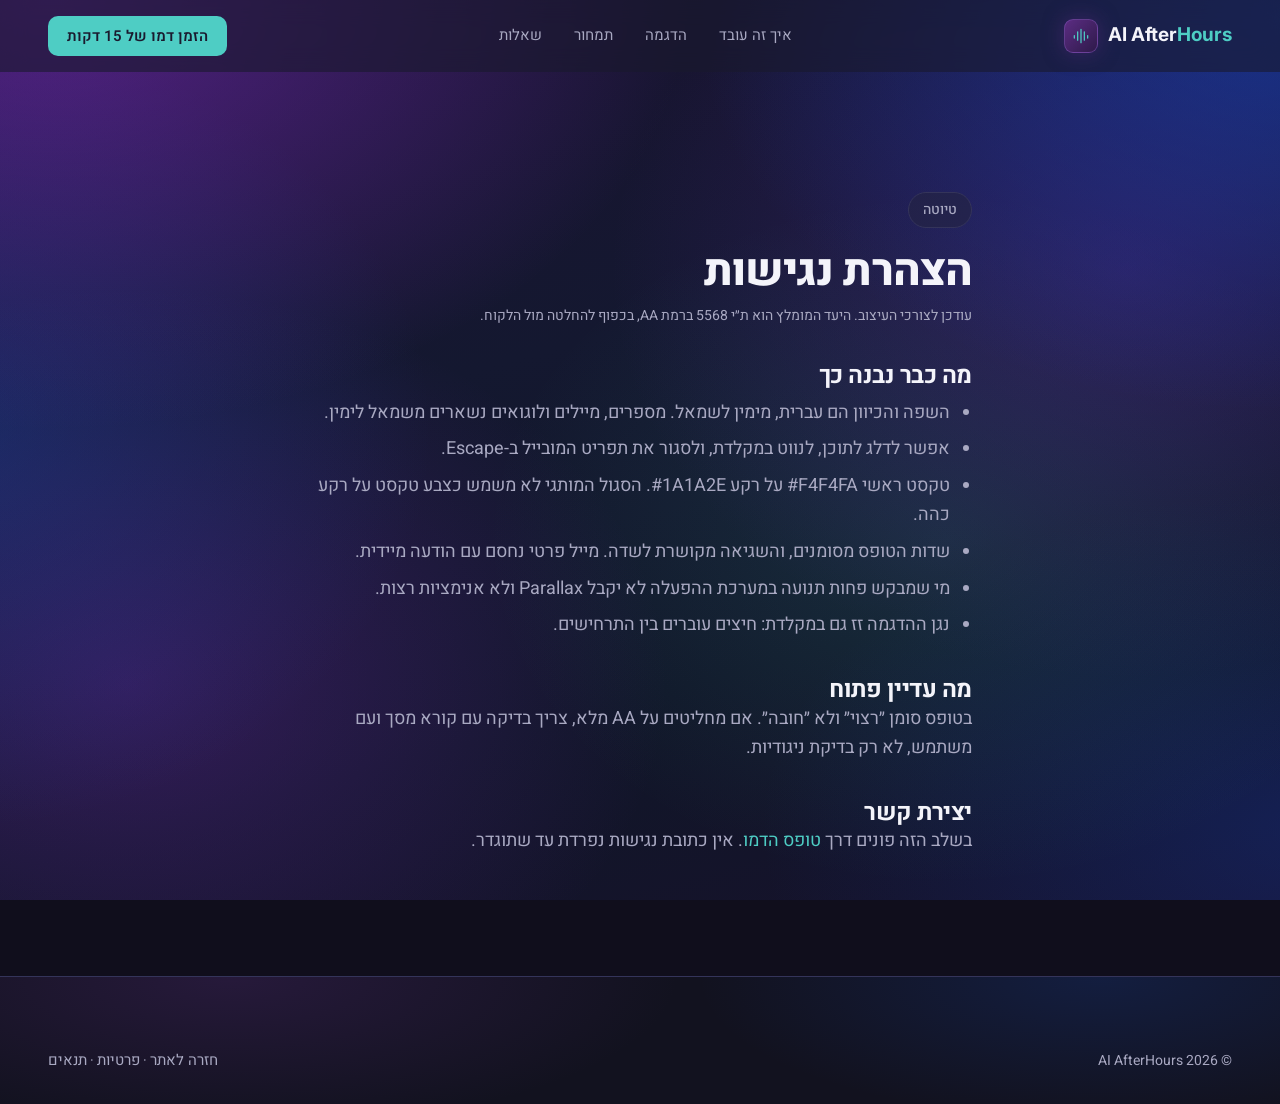
==== accessibility.html @ e7ff55a5 "Initial commit: AI AfterHours site Co-authored-by: Cursor <cursoragent@cursor.com>" ====
<!DOCTYPE html>
<html lang="he" dir="rtl">
<head>
  <meta charset="utf-8">
  <meta name="viewport" content="width=device-width, initial-scale=1">
  <meta name="theme-color" content="#1A1A2E">
  <meta name="robots" content="noindex">
  <title>הצהרת נגישות — AI AfterHours</title>
  <link rel="icon" href="favicon.svg" type="image/svg+xml">
  <link rel="preconnect" href="https://fonts.googleapis.com">
  <link rel="preconnect" href="https://fonts.gstatic.com" crossorigin>
  <link href="https://fonts.googleapis.com/css2?family=Heebo:wght@400;500;600;700;800&family=Inter:wght@600;700&display=swap" rel="stylesheet">
  <link rel="stylesheet" href="styles.css">
  <script>document.documentElement.classList.add("js");</script>
</head>
<body>
  <a class="skip-link" href="#main">דילוג לתוכן</a>
  <header class="nav">
    <div class="container">
      <a class="logo" href="index.html">
        <span class="logo-mark" aria-hidden="true"><svg viewBox="0 0 24 24"><path d="M4 14.5v-3M8 17V7M12 20V4M16 17V7M20 14.5v-3" stroke="#4ECDC4" stroke-width="1.5" stroke-linecap="round"/></svg></span>
        <span>AI After<b>Hours</b></span>
      </a>
      <nav aria-label="ראשי">
        <ul class="nav-links">
          <li><a href="index.html#how">איך זה עובד</a></li>
          <li><a href="index.html#hero">הדגמה</a></li>
          <li><a href="pricing.html">תמחור</a></li>
          <li><a href="index.html#faq">שאלות</a></li>
        </ul>
      </nav>
      <a class="btn btn-primary btn-sm nav-cta" href="index.html#demo">הזמן דמו של 15 דקות</a>
      <button type="button" class="nav-toggle" aria-expanded="false" aria-controls="site-menu" aria-label="תפריט">
        <svg class="icon-open" viewBox="0 0 24 24" aria-hidden="true"><path d="M4 7h16M4 12h16M4 17h16" stroke="currentColor" stroke-width="1.5" stroke-linecap="round"/></svg>
        <svg class="icon-close" viewBox="0 0 24 24" aria-hidden="true"><path d="M6 6l12 12M18 6 6 18" stroke="currentColor" stroke-width="1.5" stroke-linecap="round"/></svg>
      </button>
    </div>
  </header>
  <div class="mobile-menu" id="site-menu">
    <ul>
      <li><a href="index.html#how">איך זה עובד</a></li>
      <li><a href="index.html#hero">הדגמה</a></li>
      <li><a href="pricing.html">תמחור</a></li>
      <li><a href="index.html#faq">שאלות</a></li>
    </ul>
  </div>
  <main id="main">
    <section class="section">
      <div class="container prose">
        <p class="eyebrow">טיוטה</p>
        <h1>הצהרת נגישות</h1>
        <p class="caption">עודכן לצורכי העיצוב. היעד המומלץ הוא ת״י 5568 ברמת AA, בכפוף להחלטה מול הלקוח.</p>
        <h2>מה כבר נבנה כך</h2>
        <ul>
          <li>השפה והכיוון הם עברית, מימין לשמאל. מספרים, מיילים ולוגואים נשארים משמאל לימין.</li>
          <li>אפשר לדלג לתוכן, לנווט במקלדת, ולסגור את תפריט המובייל ב-Escape.</li>
          <li>טקסט ראשי <span class="ltr">#F4F4FA</span> על רקע <span class="ltr">#1A1A2E</span>. הסגול המותגי לא משמש כצבע טקסט על רקע כהה.</li>
          <li>שדות הטופס מסומנים, והשגיאה מקושרת לשדה. מייל פרטי נחסם עם הודעה מיידית.</li>
          <li>מי שמבקש פחות תנועה במערכת ההפעלה לא יקבל Parallax ולא אנימציות רצות.</li>
          <li>נגן ההדגמה זז גם במקלדת: חיצים עוברים בין התרחישים.</li>
        </ul>
        <h2>מה עדיין פתוח</h2>
        <p>בטופס סומן ״רצוי״ ולא ״חובה״. אם מחליטים על AA מלא, צריך בדיקה עם קורא מסך ועם משתמש, לא רק בדיקת ניגודיות.</p>
        <h2>יצירת קשר</h2>
        <p>בשלב הזה פונים דרך <a href="index.html#demo">טופס הדמו</a>. אין כתובת נגישות נפרדת עד שתוגדר.</p>
      </div>
    </section>
  </main>
  <footer class="footer">
    <div class="container">
      <div class="footer-bottom plain">
        <p class="caption">© <span data-year>2026</span> AI AfterHours</p>
        <p class="caption"><a href="index.html">חזרה לאתר</a> · <a href="privacy.html">פרטיות</a> · <a href="terms.html">תנאים</a></p>
      </div>
    </div>
  </footer>
  <script src="main.js"></script>
</body>
</html>
---- styles.css ----
/* ==========================================================================
   AI AfterHours — Design System
   ========================================================================== */

:root {
  /* Brand (to verify against brand book) */
  --primary: #5B2C82;
  --primary-soft: #8A5BC2;
  --bg: #1A1A2E;
  --bg-deep: #12121F;
  --accent: #4ECDC4;
  --surface: #232342;
  --border: #34345A;
  --text: #F4F4FA;
  --text-muted: #A9A9C2;
  --error: #FF6B6B;

  --grad-text: linear-gradient(135deg, #8A5BC2, #4ECDC4);
  --grad-border: linear-gradient(135deg, rgba(91, 44, 130, 0.9), rgba(78, 205, 196, 0.4));

  --font-he: "Heebo", "Arial Hebrew", Arial, system-ui, sans-serif;
  --font-num: "Inter", "Heebo", system-ui, sans-serif;

  --radius-card: 12px;
  --radius-ctrl: 10px;
  --radius-pill: 999px;

  --container: 1200px;
  --gutter-x: 48px;
  --section-y: 120px;
  --nav-h: 72px;

  --ease: cubic-bezier(0.22, 1, 0.36, 1);
}

@media (max-width: 767px) {
  :root {
    --gutter-x: 24px;
    --section-y: 72px;
  }
  body { background-attachment: scroll; }
}

/* ---------- Reset ---------- */
*, *::before, *::after { box-sizing: border-box; }
html { scroll-behavior: smooth; scroll-padding-top: calc(var(--nav-h) + 16px); color-scheme: dark; }
body {
  margin: 0;
  background-color: #100e1c;
  background-image:
    radial-gradient(1100px 740px at 4% 0%, rgba(138, 48, 214, 0.5), transparent 58%),
    radial-gradient(1040px 700px at 100% 2%, rgba(16, 72, 204, 0.5), transparent 56%),
    radial-gradient(860px 680px at 88% 30%, rgba(96, 42, 176, 0.34), transparent 60%),
    radial-gradient(780px 640px at -4% 48%, rgba(22, 84, 198, 0.3), transparent 62%),
    radial-gradient(720px 540px at 74% 60%, rgba(78, 205, 196, 0.13), transparent 64%),
    radial-gradient(900px 660px at 10% 76%, rgba(124, 40, 190, 0.32), transparent 60%),
    radial-gradient(940px 580px at 102% 92%, rgba(18, 62, 176, 0.3), transparent 58%),
    linear-gradient(165deg, #1b1232 0%, #141830 40%, #101628 70%, #17122c 100%);
  background-repeat: no-repeat;
  background-attachment: fixed;
  color: var(--text);
  font-family: var(--font-he);
  font-size: 1.125rem;
  line-height: 1.6;
  -webkit-font-smoothing: antialiased;
}
img, svg { display: block; max-width: 100%; }
a { color: inherit; text-decoration: none; }
button { font: inherit; color: inherit; cursor: pointer; }
:focus-visible { outline: 2px solid #FFFFFF; outline-offset: 2px; border-radius: 4px; }
::selection { background: rgba(78, 205, 196, 0.35); color: #fff; }
.sr-only {
  position: absolute; width: 1px; height: 1px; padding: 0; margin: -1px;
  overflow: hidden; clip: rect(0 0 0 0); white-space: nowrap; border: 0;
}
.skip-link {
  position: absolute; inset-inline-start: 16px; top: -60px; z-index: 200;
  background: var(--accent); color: var(--bg); padding: 10px 16px; border-radius: var(--radius-ctrl);
  font-weight: 600;
}
.skip-link:focus { top: 16px; }
.ltr { direction: ltr; unicode-bidi: isolate; display: inline-block; }

/* ---------- Typography ---------- */
h1, h2, h3 { margin: 0; color: var(--text); }
h1 { font-size: 4rem; font-weight: 800; line-height: 1.1; letter-spacing: -0.02em; }
h2 { font-size: 2.75rem; font-weight: 700; line-height: 1.2; letter-spacing: -0.02em; }
h3 { font-size: 1.5rem; font-weight: 600; line-height: 1.3; }
p { margin: 0; }
.caption { font-size: 0.875rem; line-height: 1.5; color: var(--text-muted); }
.muted { color: var(--text-muted); }
.text-grad {
  background: var(--grad-text);
  -webkit-background-clip: text; background-clip: text;
  color: transparent;
}
.big-num {
  font-family: var(--font-num); font-weight: 700; font-size: 56px; line-height: 1;
  font-variant-numeric: tabular-nums; direction: ltr; unicode-bidi: isolate;
}
.quote { font-weight: 500; font-size: 20px; max-width: 60ch; }

@media (max-width: 767px) {
  h1 { font-size: 2.5rem; }
  h2 { font-size: 1.875rem; }
  h3 { font-size: 1.25rem; }
  body { font-size: 1rem; }
  .caption { font-size: 0.8125rem; }
  .big-num { font-size: 44px; }
}

/* ---------- Layout ---------- */
.container { width: 100%; max-width: calc(var(--container) + var(--gutter-x) * 2); margin-inline: auto; padding-inline: var(--gutter-x); }
.section { padding-block: var(--section-y); position: relative; }
#how {
  padding-block-start: calc(var(--section-y) - 8px);
  background: transparent;
  border: 0;
  box-shadow: none;
}
.section-head { max-width: 720px; margin-block-end: 56px; }
.section-head.center { margin-inline: auto; text-align: center; }
.section-head p { margin-block-start: 16px; color: var(--text-muted); }
.eyebrow {
  display: inline-flex; align-items: center; gap: 8px;
  font-size: 0.875rem; font-weight: 500; color: var(--accent);
  padding: 6px 14px; border: 1px solid var(--border); border-radius: var(--radius-pill);
  background: rgba(35, 35, 66, 0.6); margin-block-end: 20px;
}
.live-dot { width: 8px; height: 8px; border-radius: 50%; background: var(--accent); box-shadow: 0 0 0 0 rgba(78,205,196,0.6); animation: pulse 2s infinite; }
@keyframes pulse {
  0% { box-shadow: 0 0 0 0 rgba(78,205,196,0.6); }
  70% { box-shadow: 0 0 0 8px rgba(78,205,196,0); }
  100% { box-shadow: 0 0 0 0 rgba(78,205,196,0); }
}

.grid { display: grid; grid-template-columns: repeat(12, 1fr); gap: 24px; }
.cols-3 { display: grid; grid-template-columns: repeat(3, 1fr); gap: 24px; }
.cols-2 { display: grid; grid-template-columns: repeat(2, 1fr); gap: 24px; }
@media (max-width: 1023px) {
  .grid { grid-template-columns: repeat(8, 1fr); }
  .cols-3 { grid-template-columns: 1fr; }
}
@media (max-width: 767px) {
  .grid { grid-template-columns: repeat(4, 1fr); gap: 16px; }
  .cols-2 { grid-template-columns: 1fr; gap: 16px; }
  .cols-3 { gap: 16px; }
}

/* Background dot grid */
.dot-grid {
  position: absolute; inset: 0; pointer-events: none; z-index: 0;
  background-image: radial-gradient(rgba(255,255,255,0.04) 1px, transparent 1px);
  background-size: 24px 24px;
  mask-image: radial-gradient(ellipse at center, #000 30%, transparent 75%);
  -webkit-mask-image: radial-gradient(ellipse at center, #000 30%, transparent 75%);
}
.section > .container { position: relative; z-index: 1; }

/* ---------- Buttons ---------- */
.btn {
  display: inline-flex; align-items: center; justify-content: center; gap: 10px;
  height: 52px; padding: 0 28px; border-radius: var(--radius-ctrl);
  font-family: var(--font-he); font-weight: 600; font-size: 16px; white-space: nowrap;
  border: 1px solid transparent;
  transition: box-shadow .25s var(--ease), transform .25s var(--ease), border-color .2s, color .2s, background-color .2s;
}
.btn-primary { background: var(--accent); color: var(--bg); }
.btn-primary:hover { box-shadow: 0 0 24px rgba(78, 205, 196, 0.5); transform: translateY(-1px); }
.btn-primary:active { transform: scale(0.98); }
.btn-secondary { background: transparent; border-color: var(--border); color: var(--text); }
.btn-secondary:hover { border-color: var(--accent); color: var(--accent); }
.btn-secondary:active { transform: scale(0.98); }
.btn-sm { height: 40px; padding: 0 18px; font-size: 15px; }
.btn-block { width: 100%; }
.btn svg { width: 18px; height: 18px; }

/* ---------- Cards ---------- */
.card {
  position: relative; background: var(--surface);
  border: 1px solid var(--border); border-radius: var(--radius-card); padding: 32px;
  transition: transform .35s var(--ease), border-color .35s;
}
.card::before {
  content: ""; position: absolute; inset: -1px; border-radius: inherit; padding: 1px;
  background: var(--grad-border);
  -webkit-mask: linear-gradient(#000 0 0) content-box, linear-gradient(#000 0 0);
  -webkit-mask-composite: xor; mask-composite: exclude;
  opacity: 0; transition: opacity .35s var(--ease); pointer-events: none;
}
.card.hoverable:hover { transform: translateY(-4px); border-color: transparent; }
.card.hoverable:hover::before { opacity: 1; }
.card.featured { border-color: transparent; box-shadow: 0 0 40px rgba(91, 44, 130, 0.35); }
.card.featured::before { opacity: 1; }
.card h3 { margin-block: 20px 10px; }
.card p { color: var(--text-muted); }
@media (max-width: 767px) { .card { padding: 24px; } }

/* Icons: Duotone + Line */
.icon { width: 24px; height: 24px; color: var(--accent); flex-shrink: 0; }
.icon .fill { fill: rgba(78, 205, 196, 0.2); stroke: none; }
.icon-lg { width: 40px; height: 40px; }
.icon-wrap {
  width: 64px; height: 64px; border-radius: var(--radius-card);
  display: grid; place-items: center;
  background: rgba(91, 44, 130, 0.25); border: 1px solid var(--border);
}

.tag {
  display: inline-flex; align-items: center; gap: 6px; height: 28px; padding: 0 12px;
  border-radius: var(--radius-pill); font-size: 13px; font-weight: 500;
  background: rgba(78, 205, 196, 0.1); color: var(--accent); border: 1px solid rgba(78, 205, 196, 0.25);
}
.tag.purple { background: rgba(91, 44, 130, 0.3); color: #C9A9F0; border-color: rgba(138, 91, 194, 0.4); }

/* ---------- Navigation ---------- */
.nav {
  position: sticky; top: 0; z-index: 100; height: var(--nav-h);
  background: rgba(26, 26, 46, 0.6);
  backdrop-filter: blur(12px); -webkit-backdrop-filter: blur(12px);
  border-block-end: 1px solid transparent; transition: border-color .3s, background-color .3s;
}
.nav.scrolled { border-color: var(--border); background: rgba(26, 26, 46, 0.8); }
.nav .container { height: 100%; display: flex; align-items: center; justify-content: space-between; gap: 24px; }
.logo { display: inline-flex; align-items: center; gap: 10px; font-family: var(--font-num); font-weight: 700; font-size: 19px; direction: ltr; }
.logo-mark {
  width: 34px; height: 34px; border-radius: 9px; display: grid; place-items: center;
  background: linear-gradient(135deg, var(--primary), #2E1A4A); border: 1px solid rgba(138, 91, 194, 0.5);
  box-shadow: 0 0 20px rgba(91, 44, 130, 0.5);
}
.logo-mark svg { width: 20px; height: 20px; }
.logo span b { color: var(--accent); font-weight: 700; }
.nav-links { display: flex; gap: 32px; list-style: none; margin: 0; padding: 0; }
.nav-links a { font-size: 15px; color: var(--text-muted); transition: color .2s; }
.nav-links a:hover, .nav-links a[aria-current="page"] { color: var(--text); }
.nav-toggle { display: none; background: none; border: 1px solid var(--border); border-radius: var(--radius-ctrl); width: 44px; height: 44px; place-items: center; }
.nav-toggle svg { width: 22px; height: 22px; }
.nav-toggle .icon-close { display: none; }
.nav-toggle[aria-expanded="true"] .icon-open { display: none; }
.nav-toggle[aria-expanded="true"] .icon-close { display: block; }

.mobile-menu {
  display: none; position: fixed; inset: var(--nav-h) 0 0 0; z-index: 99;
  background: rgba(18, 18, 31, 0.97); backdrop-filter: blur(12px);
  padding: 32px var(--gutter-x);
}
.mobile-menu.open { display: block; }
.mobile-menu ul { list-style: none; padding: 0; margin: 0; display: grid; gap: 4px; }
.mobile-menu a { display: block; padding: 16px 0; font-size: 22px; font-weight: 600; border-block-end: 1px solid var(--border); }

.mobile-cta {
  display: none; position: fixed; inset-inline: 0; bottom: 0; z-index: 90;
  padding: 12px var(--gutter-x) calc(12px + env(safe-area-inset-bottom));
  background: rgba(18, 18, 31, 0.9); backdrop-filter: blur(12px); border-block-start: 1px solid var(--border);
}

@media (max-width: 1023px) {
  .nav-links, .nav .nav-cta { display: none; }
  .nav-toggle { display: grid; }
  .mobile-cta { display: block; }
  body { padding-bottom: 76px; }
}

/* ---------- Hero ---------- */
.hero {
  padding-block: 72px 64px; position: relative; overflow: visible;
  --hero-fade: linear-gradient(to bottom, #000 0%, #000 55%, rgba(0,0,0,0.55) 78%, transparent 100%);
}
.hero-circuit {
  position: absolute; inset: 0 0 -18%; z-index: 0; pointer-events: none;
  background:
    radial-gradient(ellipse 42% 48% at 18% 32%, rgba(168, 80, 255, 0.28), transparent 62%),
    radial-gradient(ellipse 62% 70% at 78% 24%, rgba(18, 64, 180, 0.24), transparent 64%);
  -webkit-mask-image: var(--hero-fade);
  mask-image: var(--hero-fade);
}
.circuit-svg {
  position: absolute; inset: -18% -4% auto -8%; width: 112%; height: 118%; opacity: 0.55;
  -webkit-mask-image: linear-gradient(to bottom, #000 0%, #000 48%, transparent 88%);
  mask-image: linear-gradient(to bottom, #000 0%, #000 48%, transparent 88%);
}
.circuit-chip { opacity: 0.85; }
.hero-glow {
  position: absolute; z-index: 0; pointer-events: none;
  inset-inline-start: -10%; top: -30%; width: 900px; height: 900px;
  background:
    radial-gradient(circle at 50% 50%, rgba(91, 44, 130, 0.35), transparent 60%),
    radial-gradient(circle at 65% 40%, rgba(78, 205, 196, 0.12), transparent 50%);
  filter: blur(20px); will-change: transform;
}
.hero .hero-glow {
  inset-inline-start: 4%; top: 6%; width: 560px; height: 560px;
  background:
    radial-gradient(circle at 40% 42%, rgba(186, 90, 255, 0.55), transparent 58%),
    radial-gradient(circle at 72% 60%, rgba(78, 205, 196, 0.18), transparent 52%);
}
.hero .container { position: relative; z-index: 1; }
.hero-stack { display: flex; flex-direction: column; align-items: center; text-align: center; }
.hero-text { max-width: 820px; position: relative; }
.hero-text::before {
  content: ""; position: absolute; z-index: -1; pointer-events: none;
  inset: -28px -56px -24px; border-radius: 20px;
  background:
    radial-gradient(ellipse at 50% 42%, rgba(10, 8, 26, 0.72), rgba(10, 8, 26, 0.38) 55%, transparent 78%);
  box-shadow: inset 0 0 0 1px rgba(255, 255, 255, 0.04);
}
.hero-demo { width: 100%; max-width: 760px; margin-block-start: 56px; }
.hero h1 { margin-block-end: 24px; }
.hero h1 .word { display: inline-block; }
.hero-sub {
  font-size: 1.3125rem; font-weight: 500; line-height: 1.65;
  color: rgba(244, 244, 250, 0.96); max-width: 640px; margin: 0 auto 36px;
  text-shadow: 0 1px 2px rgba(6, 4, 18, 0.9), 0 8px 32px rgba(8, 6, 22, 0.75);
}
.hero-ctas { display: flex; gap: 12px; flex-wrap: wrap; justify-content: center; }

@media (max-width: 1023px) {
  .hero { padding-block-start: 48px; }
  .hero-demo { margin-block-start: 40px; }
  .circuit-chip { opacity: 0.35; }
}
@media (max-width: 767px) {
  .hero-sub { font-size: 1.125rem; line-height: 1.6; }
  .hero-ctas .btn { flex: 1 1 100%; }
  .circuit-svg { opacity: 0.45; }
}

/* ---------- Pillars (pinned scroll) ---------- */
.pillars-scroll {
  height: 400vh;
  background: transparent;
  position: relative;
  margin-block: -2px;
}
.pillars {
  position: sticky;
  top: 0;
  height: 100vh;
  height: 100dvh;
  color: var(--text);
  overflow: hidden;
  background: transparent;
  border: 0;
  box-shadow: none;
  outline: none;
}
.pillars-stage {
  position: relative;
  height: 100%;
  width: 100%;
}
.pillar {
  position: absolute;
  display: grid;
  place-items: center;
  width: 34%;
  pointer-events: none;
  --show: 0;
  --ox: 0px;
  --oy: 0px;
  --drift-x: 0px;
  --drift-y: 0px;
}
.pillar .pillar-num,
.pillar .pillar-label {
  opacity: var(--show);
  transform: translate3d(var(--ox), var(--oy), 0);
  will-change: transform, opacity;
}
.pillar .pillar-num {
  transform: translate3d(calc(var(--ox) + var(--drift-x)), calc(var(--oy) + var(--drift-y)), 0);
}
.pillar-01 { top: 4%; left: 50%; width: 42%; transform: translateX(-50%); }
.pillar-02 { top: 38%; left: 0; }
.pillar-03 { top: 38%; right: 0; left: auto; }
.pillar-04 { bottom: 8%; top: auto; left: 2%; }
.pillar-05 { bottom: 8%; top: auto; right: 2%; left: auto; }
.pillar-num {
  position: absolute;
  font-family: var(--font-num);
  font-weight: 800;
  font-size: clamp(160px, 18vw, 300px);
  line-height: 0.78;
  letter-spacing: -0.05em;
  color: rgba(255, 255, 255, 0.06);
  user-select: none;
  pointer-events: none;
}
.pillar-03 .pillar-num,
.pillar-05 .pillar-num { font-style: italic; }
.pillar-label {
  position: relative;
  z-index: 1;
  direction: rtl;
  text-align: center;
}
.pillar-eye {
  display: block;
  margin-bottom: 8px;
  font-size: 11px;
  font-weight: 500;
  letter-spacing: 0.18em;
  text-transform: uppercase;
  color: rgba(255, 255, 255, 0.4);
}
.pillar-word {
  display: block;
  font-weight: 800;
  line-height: 0.95;
  color: #fff;
  font-size: clamp(40px, 5vw, 80px);
}
.pillar-03 .pillar-word { font-style: italic; }
.pillar-note {
  display: block;
  margin-top: 10px;
  max-width: 16ch;
  margin-inline: auto;
  font-size: 13px;
  font-weight: 500;
  line-height: 1.45;
  color: var(--text-muted);
}
.pillars-center {
  position: absolute;
  inset: 34% 22% 30%;
  z-index: 2;
  direction: rtl;
  text-align: center;
  display: flex;
  flex-direction: column;
  align-items: center;
  justify-content: center;
  --scale: 1;
  transform: scale(var(--scale));
}
.pillars-center::before {
  content: "";
  position: absolute;
  inset: -48% -28%;
  z-index: -1;
  pointer-events: none;
  background: radial-gradient(circle, rgba(125, 211, 252, 0.2), rgba(91, 44, 130, 0.12) 42%, transparent 70%);
  filter: blur(28px);
}
.pillars-kicker {
  margin: 0 0 12px;
  color: #7dd3fc;
  letter-spacing: 0.24em;
  font-size: 12px;
  font-weight: 600;
}
.pillars-title {
  margin: 0;
  max-width: 14ch;
  font-size: clamp(28px, 3.5vw, 52px);
  font-weight: 800;
  line-height: 1.15;
  color: var(--text);
}
.pillars-grad {
  background: linear-gradient(100deg, #7dd3fc 0%, #c4b5fd 48%, #60a5fa 100%);
  -webkit-background-clip: text;
  background-clip: text;
  color: transparent;
}
.pillars-sub {
  margin: 14px 0 0;
  max-width: 36ch;
  font-size: 15px;
  line-height: 1.55;
  color: var(--text-muted);
}
.pillars-hint {
  position: absolute;
  left: 50%;
  bottom: 22px;
  transform: translateX(-50%);
  z-index: 3;
  direction: rtl;
  text-align: center;
  font-size: 13px;
  color: var(--text-muted);
  opacity: 1;
  transition: opacity .35s var(--ease);
}
.pillars-hint.is-gone { opacity: 0; }
.pillars-arrow {
  width: 40px;
  height: 40px;
  margin: 10px auto 0;
  border: 1px solid rgba(255, 255, 255, 0.28);
  border-radius: 50%;
  display: grid;
  place-items: center;
  color: #fff;
  animation: pillars-bounce 1.8s var(--ease) infinite;
}
@keyframes pillars-bounce {
  0%, 100% { transform: translateY(0); }
  50% { transform: translateY(6px); }
}

@media (max-width: 767px) {
  .pillars-scroll { height: auto; }
  .pillars { position: relative; height: auto; overflow: visible; }
  .pillars-stage {
    display: flex;
    flex-direction: column;
    height: auto;
    padding: 0 24px calc(24px + env(safe-area-inset-bottom));
  }
  .pillars-center,
  .pillar {
    position: relative;
    inset: auto;
    left: auto;
    right: auto;
    top: auto;
    bottom: auto;
    width: auto;
    transform: none;
  }
  .pillars-center { min-height: 78vh; padding: 72px 8px 32px; }
  .pillar { min-height: 100vh; min-height: 100dvh; width: 100%; }
  .pillar-num { font-size: clamp(140px, 48vw, 220px); }
  .pillars-hint { position: static; transform: none; padding: 8px 0 28px; }
}

/* ---------- Live Call Player ---------- */
.player {
  position: relative; background: linear-gradient(180deg, #25254A, var(--surface));
  border: 1px solid var(--border); border-radius: 16px; overflow: hidden;
  box-shadow: 0 0 60px rgba(91, 44, 130, 0.35), 0 30px 60px -20px rgba(0, 0, 0, 0.6);
}
.player-bar {
  display: flex; align-items: center; justify-content: space-between; gap: 12px;
  padding: 14px 20px; border-block-end: 1px solid var(--border); background: rgba(18, 18, 31, 0.4);
}
.player-dots { display: flex; gap: 6px; direction: ltr; }
.player-dots i { width: 10px; height: 10px; border-radius: 50%; background: var(--border); }
.player-dots i:nth-child(1) { background: #ff6b6b; }
.player-dots i:nth-child(2) { background: #e6c15a; }
.player-dots i:nth-child(3) { background: #4ecdc4; }
.player-status { display: flex; align-items: center; gap: 8px; font-size: 13px; color: var(--text-muted); }
.player-status .live-dot { animation-play-state: paused; background: var(--text-muted); }
.player.playing .player-status .live-dot { animation-play-state: running; background: var(--accent); }
.player-tabs { display: flex; gap: 6px; padding: 14px 20px 0; flex-wrap: wrap; }
.player-tab {
  height: 32px; padding: 0 14px; border-radius: var(--radius-pill); font-size: 13px;
  background: transparent; border: 1px solid var(--border); color: var(--text-muted); transition: all .2s;
}
.player-tab:hover { color: var(--text); }
.player-tab[aria-selected="true"] { background: rgba(78, 205, 196, 0.12); border-color: rgba(78, 205, 196, 0.4); color: var(--accent); }
.player-head { display: flex; align-items: center; gap: 14px; padding: 20px; }
.play-btn {
  width: 52px; height: 52px; border-radius: 50%; flex-shrink: 0; border: none;
  background: var(--accent); color: var(--bg); display: grid; place-items: center;
  transition: box-shadow .25s var(--ease), transform .2s var(--ease);
}
.play-btn:hover { box-shadow: 0 0 24px rgba(78, 205, 196, 0.5); }
.play-btn:active { transform: scale(0.95); }
.play-btn svg { width: 20px; height: 20px; }
.player-info { flex: 1; min-width: 0; }
.player-info strong { display: block; font-size: 15px; font-weight: 600; }
.player-info span { font-size: 13px; color: var(--text-muted); }
.player-time { font-family: var(--font-num); font-size: 13px; color: var(--text-muted); font-variant-numeric: tabular-nums; direction: ltr; }

.waveform { display: flex; align-items: center; gap: 3px; height: 56px; padding: 0 20px; direction: ltr; }
.waveform i {
  flex: 1; min-width: 2px; height: 20%; border-radius: 2px;
  background: var(--border); transition: height .15s ease, background-color .3s;
}
.waveform i.done { background: var(--accent); }
.waveform i.active { background: var(--primary-soft); }

.transcript {
  height: 280px; overflow-y: auto; padding: 20px; display: flex; flex-direction: column; gap: 12px;
  scroll-behavior: smooth; border-block-start: 1px solid var(--border); margin-block-start: 16px;
  mask-image: linear-gradient(to bottom, transparent 0, #000 24px);
  -webkit-mask-image: linear-gradient(to bottom, transparent 0, #000 24px);
}
.transcript::-webkit-scrollbar { width: 6px; }
.transcript::-webkit-scrollbar-thumb { background: var(--border); border-radius: 3px; }
.msg { display: flex; flex-direction: column; gap: 4px; max-width: 85%; animation: msgIn .45s var(--ease) both; }
.msg .who { font-size: 12px; color: var(--text-muted); }
.msg .bubble { font-size: 16px; font-weight: 500; line-height: 1.55; padding: 12px 16px; border-radius: 14px; }
.msg.bot { align-self: flex-start; }
.msg.bot .bubble { background: rgba(91, 44, 130, 0.35); border: 1px solid rgba(138, 91, 194, 0.35); border-start-start-radius: 4px; }
.msg.caller { align-self: flex-end; text-align: end; }
.msg.caller .bubble { background: rgba(255, 255, 255, 0.05); border: 1px solid var(--border); border-start-end-radius: 4px; }
.msg.event { align-self: center; max-width: 100%; }
.msg.event .bubble { font-size: 13px; padding: 6px 14px; border-radius: var(--radius-pill); color: var(--accent); background: rgba(78, 205, 196, 0.08); border: 1px dashed rgba(78, 205, 196, 0.35); font-weight: 500; }
.transcript-empty { margin: auto; text-align: center; color: var(--text-muted); font-size: 14px; }
@keyframes msgIn { from { opacity: 0; transform: translateY(8px); } to { opacity: 1; transform: none; } }
.player-foot { display: flex; justify-content: space-between; align-items: center; gap: 12px; padding: 14px 20px; border-block-start: 1px solid var(--border); font-size: 13px; color: var(--text-muted); flex-wrap: wrap; }
.player-foot .tags { display: flex; gap: 6px; flex-wrap: wrap; }

.player.compact .transcript { height: 220px; }
.player.large .transcript { height: 380px; }

/* ---------- Trust strip ---------- */
.trust { padding-block: 48px; border-block: 1px solid var(--border); background: rgba(18, 18, 31, 0.35); }
.trust p { text-align: center; margin-block-end: 28px; }
.logo-row { display: flex; justify-content: center; align-items: center; gap: 56px; flex-wrap: wrap; list-style: none; margin: 0; padding: 0; }
.logo-row li {
  font-family: var(--font-num); font-weight: 700; font-size: 20px; color: var(--text-muted);
  opacity: 0.55; filter: grayscale(1); transition: opacity .3s, filter .3s, color .3s; direction: ltr;
  display: flex; align-items: center; gap: 8px;
}
.logo-row li:hover { opacity: 1; filter: none; color: var(--text); }
@media (max-width: 767px) { .logo-row { gap: 28px; } .logo-row li { font-size: 16px; } }

/* ---------- Problem ---------- */
.problem-card .time { font-family: var(--font-num); font-variant-numeric: tabular-nums; direction: ltr; display: inline-block; font-size: 14px; color: var(--text-muted); }
.missed {
  display: flex; align-items: center; gap: 12px; margin-block-start: 24px; padding: 14px 16px;
  border-radius: var(--radius-ctrl); background: rgba(255, 107, 107, 0.06); border: 1px solid rgba(255, 107, 107, 0.25);
  font-size: 14px; color: #FFB3B3;
}
.missed svg { width: 20px; height: 20px; color: var(--error); flex-shrink: 0; }
.problem-stat { margin-block-start: 56px; margin-inline: auto; text-align: center; }
.problem-stat .big-num { margin-block-end: 12px; }

/* ---------- Steps ---------- */
.steps { counter-reset: step; }
.step { position: relative; }
.step-num {
  font-family: var(--font-num); font-weight: 700; font-size: 14px; color: var(--accent);
  width: 36px; height: 36px; border-radius: 50%; display: grid; place-items: center;
  border: 1px solid rgba(78, 205, 196, 0.4); background: rgba(78, 205, 196, 0.08); margin-block-end: 20px;
}
.step h3 { margin-block: 0 10px; }

/* ---------- Benefits ---------- */
.benefit .icon-wrap { margin-block-end: 4px; }
.benefit ul { list-style: none; padding: 0; margin: 20px 0 0; display: grid; gap: 10px; }
.benefit li { display: flex; gap: 10px; align-items: flex-start; font-size: 15px; color: var(--text-muted); }
.benefit li .icon { width: 18px; height: 18px; margin-block-start: 4px; }
.mid-cta { display: flex; justify-content: center; gap: 16px; align-items: center; margin-block-start: 56px; flex-wrap: wrap; }
.center-note { text-align: center; max-width: 640px; margin-inline: auto; margin-block-start: 40px; }

/* ---------- Demo section ---------- */
.demo-section { background: linear-gradient(180deg, transparent, rgba(91, 44, 130, 0.12) 50%, transparent); }
.demo-grid { align-items: center; }
.demo-text { grid-column: span 5; }
.demo-player { grid-column: 7 / span 6; }
.demo-points { list-style: none; padding: 0; margin: 32px 0 0; display: grid; gap: 20px; }
.demo-points li { display: flex; gap: 14px; }
.demo-points strong { display: block; font-weight: 600; margin-block-end: 2px; }
.demo-points span { color: var(--text-muted); font-size: 15px; }
@media (max-width: 1023px) {
  .demo-text, .demo-player { grid-column: 1 / -1; }
}

/* ---------- Results ---------- */
.stats { display: grid; grid-template-columns: repeat(3, 1fr); gap: 24px; }
.stat { text-align: center; }
.stat .big-num { margin-block-end: 10px; }
.stat .big-num .unit { font-size: 0.55em; color: var(--accent); margin-inline-start: 2px; }
.case { margin-block-start: 24px; display: grid; grid-template-columns: 1fr auto; gap: 32px; align-items: center; }
.case .who { display: flex; align-items: center; gap: 14px; margin-block-start: 24px; }
.avatar { width: 48px; height: 48px; border-radius: 50%; background: linear-gradient(135deg, var(--primary), var(--accent)); display: grid; place-items: center; font-weight: 700; color: var(--bg); }
.placeholder-note { display: inline-flex; margin-block-start: 16px; }
@media (max-width: 767px) {
  .stats { grid-template-columns: 1fr; }
  .case { grid-template-columns: 1fr; }
}

/* ---------- FAQ ---------- */
.faq { max-width: 820px; margin-inline: auto; display: grid; gap: 12px; }
.faq details {
  background: var(--surface); border: 1px solid var(--border); border-radius: var(--radius-card);
  transition: border-color .25s;
}
.faq details[open] { border-color: rgba(78, 205, 196, 0.35); }
.faq summary {
  list-style: none; cursor: pointer; padding: 22px 28px; font-weight: 600; font-size: 1.0625rem;
  display: flex; justify-content: space-between; align-items: center; gap: 16px;
}
.faq summary::-webkit-details-marker { display: none; }
.faq summary .chev { width: 20px; height: 20px; color: var(--text-muted); transition: transform .3s var(--ease); flex-shrink: 0; }
.faq details[open] summary .chev { transform: rotate(180deg); color: var(--accent); }
.faq .answer { padding: 0 28px 24px; color: var(--text-muted); max-width: 68ch; }

.section-faq { padding-block: 48px 56px; }
.section-head-compact { margin-block-end: 28px; }
.section-head-compact h2 { font-size: 1.625rem; }
.section-head-compact .eyebrow { margin-block-end: 10px; font-size: 0.8125rem; padding: 4px 12px; }
.faq-compact { max-width: 640px; gap: 8px; }
.faq-compact details { background: rgba(35, 35, 66, 0.55); }
.faq-compact summary { padding: 14px 18px; font-size: 0.9375rem; font-weight: 600; }
.faq-compact summary .chev { width: 16px; height: 16px; }
.faq-compact .answer { padding: 0 18px 14px; font-size: 0.9375rem; line-height: 1.55; }

/* ---------- Closing CTA / Form ---------- */
.closing { overflow: hidden; }
.closing-box {
  position: relative; border-radius: 20px; padding: 64px; overflow: hidden;
  background: radial-gradient(ellipse at top right, rgba(91, 44, 130, 0.55), transparent 60%), var(--surface);
  border: 1px solid var(--border);
  display: grid; grid-template-columns: 1fr 1fr; gap: 56px; align-items: center;
}
.closing-box::after {
  content: ""; position: absolute; inset-inline-end: -120px; bottom: -160px; width: 420px; height: 420px;
  background: radial-gradient(circle, rgba(78, 205, 196, 0.14), transparent 65%); pointer-events: none;
}
.closing-box > * { position: relative; z-index: 1; }
.closing-box h2 { margin-block-end: 16px; }
.closing-list { list-style: none; padding: 0; margin: 28px 0 0; display: grid; gap: 12px; }
.closing-list li { display: flex; gap: 10px; align-items: center; color: var(--text-muted); font-size: 16px; }
@media (max-width: 1023px) {
  .closing-box { grid-template-columns: 1fr; padding: 40px; gap: 40px; }
}
@media (max-width: 639px) { .closing-box { padding: 28px 20px; } }

.form-card { background: rgba(18, 18, 31, 0.6); border: 1px solid var(--border); border-radius: 16px; padding: 32px; backdrop-filter: blur(6px); }
.form-progress { display: flex; align-items: center; gap: 10px; margin-block-end: 24px; font-size: 13px; color: var(--text-muted); }
.form-progress .bar { flex: 1; height: 4px; border-radius: 2px; background: var(--border); overflow: hidden; }
.form-progress .bar i { display: block; height: 100%; width: 50%; background: var(--accent); border-radius: inherit; transition: width .5s var(--ease); }
.form-step { display: grid; gap: 18px; }
.form-step[hidden] { display: none; }
.field { display: grid; gap: 6px; }
.field label { font-size: 14px; font-weight: 500; }
.field input, .field select {
  height: 48px; width: 100%; padding: 0 16px; border-radius: var(--radius-ctrl);
  background: var(--surface); border: 1px solid var(--border); color: var(--text);
  font-family: var(--font-he); font-size: 16px;
  transition: border-color .2s, box-shadow .2s;
}
.field select { appearance: none; -webkit-appearance: none; background-image: url("data:image/svg+xml,%3Csvg xmlns='http://www.w3.org/2000/svg' width='16' height='16' fill='none' stroke='%23A9A9C2' stroke-width='1.5' viewBox='0 0 24 24'%3E%3Cpath d='m6 9 6 6 6-6'/%3E%3C/svg%3E"); background-repeat: no-repeat; background-position: left 16px center; padding-inline-end: 44px; }
.field input::placeholder { color: #6E6E8C; }
.field input[type="email"],
.field input[type="tel"] { direction: ltr; text-align: left; }
.field input:focus, .field select:focus { outline: none; border-color: var(--accent); box-shadow: 0 0 0 3px rgba(78, 205, 196, 0.2); }
.field.invalid input, .field.invalid select { border-color: var(--error); }
.field.invalid input:focus { box-shadow: 0 0 0 3px rgba(255, 107, 107, 0.2); }
.field .error { font-size: 13px; color: var(--error); min-height: 0; display: none; }
.field.invalid .error { display: block; }
.field-row { display: grid; grid-template-columns: 1fr 1fr; gap: 16px; }
@media (max-width: 639px) { .field-row { grid-template-columns: 1fr; } .form-card { padding: 24px 20px; } }
.form-actions { display: flex; gap: 12px; margin-block-start: 6px; }
.form-actions .btn-primary { flex: 1; }
.form-note { font-size: 13px; color: var(--text-muted); text-align: center; margin-block-start: 4px; }
.btn:disabled { cursor: not-allowed; }
.btn.loading { pointer-events: none; opacity: .85; }
.btn .spinner { width: 18px; height: 18px; border: 2px solid rgba(26,26,46,.3); border-top-color: var(--bg); border-radius: 50%; animation: spin .7s linear infinite; }
@keyframes spin { to { transform: rotate(360deg); } }

/* ---------- Footer ---------- */
.footer {
  background:
    radial-gradient(640px 220px at 18% 0%, rgba(91, 44, 130, 0.28), transparent 70%),
    radial-gradient(560px 200px at 86% 0%, rgba(24, 72, 180, 0.22), transparent 72%),
    var(--bg-deep);
  border-block-start: 1px solid var(--border); padding-block: 72px 32px;
}
.footer-grid { display: grid; grid-template-columns: 1.4fr 1fr 1fr 1fr; gap: 40px; }
.footer h4, .footer .foot-title { margin: 0 0 16px; font-size: 14px; font-weight: 600; color: var(--text); letter-spacing: 0; }
.benefit a { color: var(--accent); }
.benefit a:hover { text-decoration: underline; }
.demo-lead { margin-block-start: 16px; }
.footer ul { list-style: none; padding: 0; margin: 0; display: grid; gap: 10px; }
.footer a { font-size: 15px; color: var(--text-muted); transition: color .2s; }
.footer a:hover { color: var(--accent); }
.footer-about p { margin-block-start: 16px; font-size: 15px; color: var(--text-muted); max-width: 300px; }
.footer-bottom { margin-block-start: 56px; padding-block-start: 24px; border-block-start: 1px solid var(--border); display: flex; justify-content: space-between; gap: 16px; flex-wrap: wrap; align-items: center; }
.lang-switch { display: inline-flex; border: 1px solid var(--border); border-radius: var(--radius-pill); padding: 3px; }
.lang-switch button { height: 30px; padding: 0 14px; border-radius: var(--radius-pill); font-size: 13px; background: none; border: none; color: var(--text-muted); }
.lang-switch button[aria-pressed="true"] { background: var(--surface); color: var(--text); }
.lang-switch button:disabled { cursor: not-allowed; opacity: .5; }
@media (max-width: 1023px) { .footer-grid { grid-template-columns: 1fr 1fr; } }
@media (max-width: 639px) { .footer-grid { grid-template-columns: 1fr; } }

/* ---------- Pricing ---------- */
.page-hero { padding-block: 96px 56px; text-align: center; position: relative; overflow: hidden; }
.page-hero .hero-glow { inset-inline: 0; margin-inline: auto; top: -60%; }
.page-hero p { max-width: 620px; margin: 20px auto 0; color: var(--text-muted); font-size: 1.25rem; }
.page-hero .highlight-pill { font-size: 15px; color: var(--accent); margin: 28px auto 0; max-width: none; }
.page-hero .caption { display: block; text-align: center; margin-block-start: 16px; font-size: 0.875rem; color: var(--text-muted); max-width: 640px; }
.section.flush { padding-block-start: 24px; }
.lead { margin-block-start: 16px; }
.note-gap { margin-block-start: 20px; }
.highlight-pill { display: inline-flex; gap: 8px; align-items: center; margin-block-start: 28px; padding: 10px 18px; border-radius: var(--radius-pill); background: rgba(78, 205, 196, 0.1); border: 1px solid rgba(78, 205, 196, 0.3); color: var(--accent); font-weight: 500; font-size: 15px; }

.plans { align-items: stretch; }
.plan { display: flex; flex-direction: column; }
.plan .tag { align-self: flex-start; }
.plan h2, .plan h3 { font-size: 1.5rem; font-weight: 600; line-height: 1.3; letter-spacing: 0; margin-block: 16px 6px; }
.plan .price { display: flex; align-items: baseline; gap: 8px; margin-block: 24px 6px; }
.plan .price .big-num { font-size: 48px; }
.plan .price .per { color: var(--text-muted); font-size: 15px; }
.plan .base { font-size: 14px; color: var(--text-muted); }
.plan ul { list-style: none; padding: 0; margin: 28px 0 32px; display: grid; gap: 12px; flex: 1; }
.plan li { display: flex; gap: 10px; align-items: flex-start; font-size: 15px; color: var(--text); }
.plan li .icon { width: 18px; height: 18px; margin-block-start: 4px; }
.plan .badge-top { position: absolute; top: -13px; inset-inline-start: 32px; z-index: 1; }
.plan.featured { background: linear-gradient(180deg, rgba(91, 44, 130, 0.25), var(--surface) 50%); }

.calc { display: grid; grid-template-columns: 1.2fr 1fr; gap: 48px; align-items: center; }
.calc-head { display: flex; justify-content: space-between; align-items: baseline; margin-block: 28px 16px; gap: 12px; }
.calc-head label { font-weight: 600; }
.calc-head output { font-family: var(--font-num); font-weight: 700; font-size: 28px; font-variant-numeric: tabular-nums; color: var(--accent); direction: ltr; }
.range { -webkit-appearance: none; appearance: none; width: 100%; height: 6px; border-radius: 3px; background: var(--border); direction: ltr; outline: none; }
.range::-webkit-slider-runnable-track { height: 6px; background: transparent; border: none; }
.range::-moz-range-track { height: 6px; background: transparent; border: none; }
.range::-webkit-slider-thumb { -webkit-appearance: none; width: 24px; height: 24px; border-radius: 50%; background: var(--accent); border: 4px solid var(--bg); box-shadow: 0 0 0 1px var(--accent), 0 0 16px rgba(78, 205, 196, 0.5); cursor: grab; }
.range::-moz-range-thumb { width: 18px; height: 18px; border-radius: 50%; background: var(--accent); border: 4px solid var(--bg); box-shadow: 0 0 0 1px var(--accent); cursor: grab; }
.range:focus-visible { outline: 2px solid #fff; outline-offset: 6px; }
.range-scale { display: flex; justify-content: space-between; direction: ltr; font-size: 12px; color: var(--text-muted); margin-block-start: 10px; font-family: var(--font-num); }
.calc-result { background: rgba(18, 18, 31, 0.6); border: 1px solid var(--border); border-radius: var(--radius-card); padding: 28px; display: grid; gap: 20px; }
.calc-row { display: flex; justify-content: space-between; align-items: baseline; gap: 12px; }
.calc-row .val { font-family: var(--font-num); font-weight: 700; font-variant-numeric: tabular-nums; direction: ltr; font-size: 22px; }
.calc-row.total { padding-block-start: 20px; border-block-start: 1px solid var(--border); }
.calc-row.total .val { font-size: 40px; color: var(--accent); }
@media (max-width: 1023px) { .calc { grid-template-columns: 1fr; } }

.scroll-hint { display: none; }
.compare-wrap { overflow-x: auto; border: 1px solid var(--border); border-radius: var(--radius-card); background: var(--surface); }
@media (max-width: 767px) {
  .scroll-hint { display: block; margin-block-end: 12px; }
}
.compare { width: 100%; border-collapse: collapse; min-width: 680px; font-size: 15px; }
.compare th, .compare td { padding: 18px 24px; text-align: start; border-block-end: 1px solid var(--border); }
.compare thead th { font-weight: 600; background: rgba(18, 18, 31, 0.5); position: sticky; top: 0; }
.compare thead th.hl { color: var(--accent); }
.compare tbody th { font-weight: 400; color: var(--text-muted); }
.compare td { text-align: center; }
.compare thead th:not(:first-child) { text-align: center; }
.compare td.hl { background: rgba(91, 44, 130, 0.12); }
.compare tr:last-child th, .compare tr:last-child td { border-block-end: none; }
.compare .yes { color: var(--accent); display: inline-flex; }
.compare .no { color: #5A5A7A; }

/* ---------- Thank you ---------- */
.thanks-hero { padding-block: 88px 48px; text-align: center; position: relative; overflow: hidden; }
.thanks-hero .hero-glow { inset-inline: 0; margin-inline: auto; top: -50%; }
.check-anim { width: 96px; height: 96px; margin: 0 auto 32px; }
.check-anim circle { stroke: var(--accent); stroke-width: 2; fill: rgba(78, 205, 196, 0.08); stroke-dasharray: 290; stroke-dashoffset: 290; animation: draw .8s var(--ease) forwards; }
.check-anim path { stroke: var(--accent); stroke-width: 3; fill: none; stroke-linecap: round; stroke-linejoin: round; stroke-dasharray: 60; stroke-dashoffset: 60; animation: draw .5s .6s var(--ease) forwards; }
.check-anim { filter: drop-shadow(0 0 24px rgba(78, 205, 196, 0.45)); }
@keyframes draw { to { stroke-dashoffset: 0; } }
.thanks-hero p { max-width: 560px; margin: 16px auto 0; color: var(--text-muted); font-size: 1.25rem; }
.calendly-frame {
  min-height: 640px; border-radius: 16px; border: 1px solid var(--border); background: var(--surface);
  display: grid; grid-template-columns: 280px 1fr; overflow: hidden;
}
.cal-side { padding: 32px; border-inline-end: 1px solid var(--border); background: rgba(18, 18, 31, 0.4); }
.cal-side h2, .cal-side h3 { font-size: 20px; font-weight: 600; letter-spacing: 0; line-height: 1.3; margin-block: 16px 12px; }
.cal-side li { display: flex; gap: 10px; align-items: center; font-size: 15px; color: var(--text-muted); }
.cal-side ul { list-style: none; padding: 0; margin: 0; display: grid; gap: 12px; }
.cal-main { padding: 32px; }
.cal-main h4 { margin: 0 0 20px; font-size: 16px; font-weight: 600; }
.cal-days { display: grid; grid-template-columns: repeat(5, 1fr); gap: 10px; margin-block-end: 24px; }
.cal-day { padding: 12px 6px; border-radius: var(--radius-ctrl); border: 1px solid var(--border); background: transparent; text-align: center; transition: all .2s; }
.cal-day span { display: block; font-size: 12px; color: var(--text-muted); }
.cal-day b { font-family: var(--font-num); font-size: 20px; }
.cal-day:hover { border-color: var(--accent); }
.cal-day[aria-pressed="true"] { background: rgba(78, 205, 196, 0.12); border-color: var(--accent); }
.cal-day[aria-pressed="true"] span { color: var(--accent); }
.cal-slots { display: grid; grid-template-columns: repeat(auto-fill, minmax(110px, 1fr)); gap: 10px; }
.cal-slot { height: 48px; border-radius: var(--radius-ctrl); border: 1px solid var(--border); background: transparent; font-family: var(--font-num); font-weight: 600; font-variant-numeric: tabular-nums; transition: all .2s; }
.cal-slot:hover { border-color: var(--accent); color: var(--accent); }
.cal-slot[aria-pressed="true"] { background: var(--accent); color: var(--bg); border-color: var(--accent); }
.cal-confirm { margin-block-start: 28px; display: flex; gap: 16px; align-items: center; flex-wrap: wrap; }
.cal-note { font-size: 12px; color: var(--text-muted); margin-block-start: 16px; }
@media (max-width: 767px) {
  .calendly-frame { grid-template-columns: 1fr; }
  .cal-side { border-inline-end: none; border-block-end: 1px solid var(--border); }
  .cal-days { grid-template-columns: repeat(5, minmax(54px, 1fr)); overflow-x: auto; }
  .cal-main, .cal-side { padding: 24px 20px; }
}
.next-steps .step-num { margin-block-end: 16px; }

/* ---------- Motion ---------- */
.js .reveal { opacity: 0; transform: translateY(24px); transition: opacity .6s var(--ease), transform .6s var(--ease); }
.js .reveal.in { opacity: 1; transform: none; }
.prose { max-width: 760px; }
.prose h1 { font-size: 2.75rem; margin-block-end: 8px; }
.prose h2 { font-size: 1.5rem; margin-block-start: 36px; }
.prose p, .prose li { color: var(--text-muted); }
.prose ul { margin: 8px 0 0; padding-inline-start: 1.25em; display: grid; gap: 8px; }
.prose a { color: var(--accent); }
.prose a:hover { text-decoration: underline; }
.footer-bottom.plain { margin-block-start: 0; border: 0; padding-block-start: 0; }
.reveal-d1 { transition-delay: .08s; }
.reveal-d2 { transition-delay: .16s; }
.reveal-d3 { transition-delay: .24s; }

.js .hero h1 .word { opacity: 0; transform: translateY(16px); }
.hero h1.go .word { animation: wordIn .5s var(--ease) forwards; }
@keyframes wordIn { to { opacity: 1; transform: none; } }
.js .hero-fade { opacity: 0; }
.hero-fade.go { animation: fadeIn .5s var(--ease) forwards; }
@keyframes fadeIn { to { opacity: 1; } }

@media (prefers-reduced-motion: reduce) {
  *, *::before, *::after { animation-duration: 0.01ms !important; animation-iteration-count: 1 !important; transition-duration: 0.01ms !important; scroll-behavior: auto !important; }
  .reveal, .js .hero h1 .word, .js .hero-fade { opacity: 1 !important; transform: none !important; }
  .pillars-arrow { animation: none; }
  .hero-glow { transform: none !important; }
}
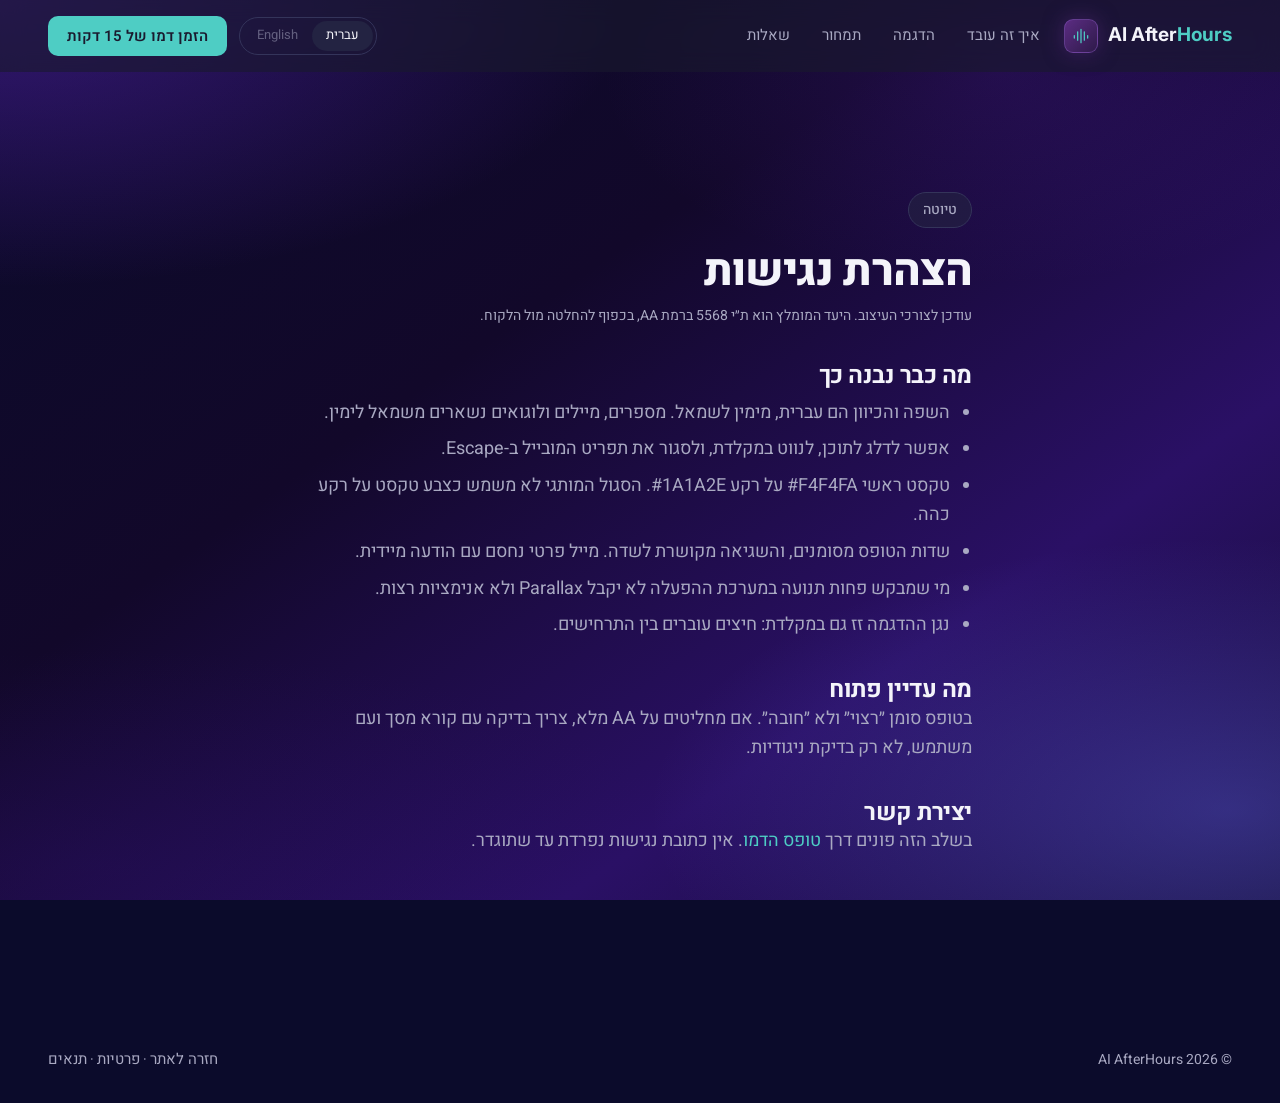
==== commit efef446d: "Polish marketing site UX for demo, pricing, and forms. Rebuild the live-call demo as a sequential tr" ====
--- a/accessibility.html
+++ b/accessibility.html
@@ -29,7 +29,13 @@
           <li><a href="index.html#faq">שאלות</a></li>
         </ul>
       </nav>
-      <a class="btn btn-primary btn-sm nav-cta" href="index.html#demo">הזמן דמו של 15 דקות</a>
+      <div class="nav-actions">
+        <div class="lang-switch" role="group" aria-label="בחירת שפה">
+          <button type="button" aria-pressed="true">עברית</button>
+          <button type="button" aria-pressed="false" disabled title="גרסת English בשלב 2">English</button>
+        </div>
+        <a class="btn btn-primary btn-sm nav-cta" href="index.html#demo">הזמן דמו של 15 דקות</a>
+      </div>
       <button type="button" class="nav-toggle" aria-expanded="false" aria-controls="site-menu" aria-label="תפריט">
         <svg class="icon-open" viewBox="0 0 24 24" aria-hidden="true"><path d="M4 7h16M4 12h16M4 17h16" stroke="currentColor" stroke-width="1.5" stroke-linecap="round"/></svg>
         <svg class="icon-close" viewBox="0 0 24 24" aria-hidden="true"><path d="M6 6l12 12M18 6 6 18" stroke="currentColor" stroke-width="1.5" stroke-linecap="round"/></svg>
--- a/styles.css
+++ b/styles.css
@@ -3,20 +3,55 @@
    ========================================================================== */
 
 :root {
+  /* Shared brand — taken from the rest of the site */
+  --brand-deep: #1A1A2E;
+  --brand-mid: #5B2C82;
+  --brand-bright: #8A5BC2;
+  --accent-cyan: #4ECDC4;
+  --mhero-navy: #0B0B2B;
+  --mhero-purple-deep: #2A1065;
+  --mhero-purple: #6D28D9;
+  --mhero-cyan: #4ECDC4;
+  --mhero-text: #F4F2FA;
+  --mhero-muted: #B8B4CC;
+  --mhero-floor: var(--hero-seam);
+  --mhero-bg-grad: linear-gradient(145deg, var(--mhero-navy) 0%, var(--mhero-purple-deep) 100%);
+  --mhero-glow-tl: radial-gradient(ellipse 85% 55% at 0% 0%, rgba(109, 40, 217, 0.42), transparent 58%);
+  --mhero-grad-title: linear-gradient(120deg, #A78BFA 0%, var(--mhero-cyan) 100%);
+  --mhero-grad-btn: linear-gradient(90deg, #5B21B6 0%, #6366F1 45%, var(--mhero-cyan) 100%);
+  --mhero-glass: rgba(255, 255, 255, 0.09);
+  --mhero-glass-border: rgba(255, 255, 255, 0.2);
+  --hero-seam: #141830;
+  --band-soft: #1b1232;
+  --brand-field:
+    radial-gradient(120% 90% at 8% 0%, var(--brand-bright) 0%, var(--brand-mid) 36%, transparent 62%),
+    radial-gradient(90% 80% at 100% 8%, #163a9e 0%, transparent 56%),
+    linear-gradient(180deg, #1b1232 0%, #151c34 58%, var(--hero-seam) 100%);
+
   /* Brand (to verify against brand book) */
-  --primary: #5B2C82;
-  --primary-soft: #8A5BC2;
-  --bg: #1A1A2E;
+  --primary: var(--brand-mid);
+  --primary-soft: var(--brand-bright);
+  --bg: var(--brand-deep);
   --bg-deep: #12121F;
-  --accent: #4ECDC4;
+  --accent: var(--accent-cyan);
   --surface: #232342;
   --border: #34345A;
   --text: #F4F4FA;
   --text-muted: #A9A9C2;
   --error: #FF6B6B;
 
-  --grad-text: linear-gradient(135deg, #8A5BC2, #4ECDC4);
+  --grad-text: linear-gradient(135deg, var(--brand-bright), var(--accent-cyan));
   --grad-border: linear-gradient(135deg, rgba(91, 44, 130, 0.9), rgba(78, 205, 196, 0.4));
+
+  --demo-bg-mid: var(--hero-seam);
+  --demo-bg-end: var(--band-soft);
+  --hero-wave-h: clamp(80px, 11vh, 128px);
+  --site-wash:
+    var(--mhero-glow-tl),
+    radial-gradient(ellipse 78% 52% at 96% 90%, rgba(99, 102, 241, 0.36), transparent 58%),
+    radial-gradient(ellipse 88% 44% at 8% 96%, rgba(42, 16, 101, 0.28), transparent 54%),
+    radial-gradient(ellipse 50% 38% at 78% 8%, rgba(109, 40, 217, 0.16), transparent 62%),
+    linear-gradient(145deg, var(--mhero-navy) 0%, #12082a 38%, var(--mhero-purple-deep) 72%, #160e38 100%);
 
   --font-he: "Heebo", "Arial Hebrew", Arial, system-ui, sans-serif;
   --font-num: "Inter", "Heebo", system-ui, sans-serif;
@@ -46,16 +81,8 @@
 html { scroll-behavior: smooth; scroll-padding-top: calc(var(--nav-h) + 16px); color-scheme: dark; }
 body {
   margin: 0;
-  background-color: #100e1c;
-  background-image:
-    radial-gradient(1100px 740px at 4% 0%, rgba(138, 48, 214, 0.5), transparent 58%),
-    radial-gradient(1040px 700px at 100% 2%, rgba(16, 72, 204, 0.5), transparent 56%),
-    radial-gradient(860px 680px at 88% 30%, rgba(96, 42, 176, 0.34), transparent 60%),
-    radial-gradient(780px 640px at -4% 48%, rgba(22, 84, 198, 0.3), transparent 62%),
-    radial-gradient(720px 540px at 74% 60%, rgba(78, 205, 196, 0.13), transparent 64%),
-    radial-gradient(900px 660px at 10% 76%, rgba(124, 40, 190, 0.32), transparent 60%),
-    radial-gradient(940px 580px at 102% 92%, rgba(18, 62, 176, 0.3), transparent 58%),
-    linear-gradient(165deg, #1b1232 0%, #141830 40%, #101628 70%, #17122c 100%);
+  background-color: var(--mhero-navy);
+  background-image: var(--site-wash);
   background-repeat: no-repeat;
   background-attachment: fixed;
   color: var(--text);
@@ -111,12 +138,358 @@
 
 /* ---------- Layout ---------- */
 .container { width: 100%; max-width: calc(var(--container) + var(--gutter-x) * 2); margin-inline: auto; padding-inline: var(--gutter-x); }
-.section { padding-block: var(--section-y); position: relative; }
-#how {
-  padding-block-start: calc(var(--section-y) - 8px);
+.section { padding-block: var(--section-y); position: relative; background: transparent; }
+main .pillars,
+main .closing,
+main .section-faq,
+main .section-pricing {
   background: transparent;
   border: 0;
   box-shadow: none;
+}
+#how {
+  margin-block-start: -1px;
+  padding-block-start: clamp(96px, 10vw, 120px);
+  background: transparent;
+  --how-teal: #4ECDC4;
+  --how-teal-soft: rgba(78, 205, 196, 0.12);
+  --how-teal-line: rgba(78, 205, 196, 0.28);
+  view-timeline-name: --how-scroll;
+  view-timeline-axis: block;
+}
+#how .section-head p,
+#how .how-cube p,
+#how .how-note,
+#how .how-transcript-line,
+#how .how-monday-label,
+#how .how-monday-pill,
+#how .how-flow-tag {
+  font-size: 16px;
+  line-height: 1.5;
+}
+#how .how-cube h3 { font-size: 1.25rem; margin-block: 16px 10px; }
+#how .card::before {
+  background: linear-gradient(135deg, rgba(78, 205, 196, 0.55), rgba(78, 205, 196, 0.12));
+}
+#how .mid-cta.how-cta {
+  justify-content: flex-start;
+  width: 100%;
+}
+#how .how-note {
+  text-align: start;
+  max-width: 720px;
+  margin-inline: 0;
+  margin-block-start: 40px;
+  color: rgba(244, 244, 250, 0.72);
+}
+
+#how .how-journey {
+  --how-step-gap: 24px;
+  display: flex;
+  flex-direction: column;
+  gap: 0;
+}
+
+/* Timeline — RTL: שיחה נכנסת (01) → תמלול (02) → Monday (03) */
+#how .how-timeline {
+  position: relative;
+  display: grid;
+  grid-template-columns: repeat(3, 1fr);
+  gap: var(--how-step-gap);
+  margin-block-end: 14px;
+  padding-block-end: 2px;
+}
+#how .how-timeline-step {
+  position: relative;
+  z-index: 1;
+  display: flex;
+  flex-direction: column;
+  align-items: center;
+  gap: 12px;
+  text-align: center;
+}
+#how .how-timeline-label,
+#how .how-flow-tag {
+  margin: 0;
+  font-weight: 600;
+  color: var(--how-teal);
+  white-space: nowrap;
+}
+#how .how-timeline-dot {
+  width: 14px;
+  height: 14px;
+  border-radius: 50%;
+  background: var(--surface);
+  border: 2px solid var(--how-teal);
+  box-shadow: 0 0 0 4px rgba(11, 11, 43, 0.92);
+}
+#how .how-timeline-rail {
+  position: absolute;
+  z-index: 0;
+  inset-inline: calc((100% - 2 * var(--how-step-gap)) / 6);
+  bottom: 6px;
+  height: 14px;
+  pointer-events: none;
+}
+#how .how-timeline-track,
+#how .how-timeline-fill {
+  position: absolute;
+  top: 50%;
+  inset-inline: 0;
+  height: 2px;
+  margin-top: -1px;
+  border-radius: 99px;
+}
+#how .how-timeline-track {
+  background: var(--how-teal-line);
+}
+#how .how-timeline-fill {
+  background: var(--how-teal);
+  box-shadow: 0 0 12px rgba(78, 205, 196, 0.35);
+  transform: scaleX(0);
+  transform-origin: 100% 50%;
+  animation: how-timeline-fill linear both;
+  animation-timeline: --how-scroll;
+  animation-range: entry 8% cover 52%;
+}
+@keyframes how-timeline-fill {
+  to { transform: scaleX(1); }
+}
+#how .how-timeline-arrow {
+  position: absolute;
+  top: 50%;
+  width: 0;
+  height: 0;
+  border-top: 5px solid transparent;
+  border-bottom: 5px solid transparent;
+  border-right: 8px solid var(--how-teal);
+  transform: translate(-50%, -50%);
+  filter: drop-shadow(0 0 6px rgba(78, 205, 196, 0.35));
+}
+#how .how-timeline-arrow--a { left: 33.333%; }
+#how .how-timeline-arrow--b { left: 66.666%; }
+
+#how .how-steps {
+  display: grid;
+  grid-template-columns: repeat(3, 1fr);
+  gap: var(--how-step-gap);
+  align-items: stretch;
+}
+#how .how-flow-join-v {
+  display: none;
+}
+#how .how-cube {
+  position: relative;
+  padding-block-start: 48px;
+}
+#how .how-cube .step-num {
+  position: absolute;
+  top: 0;
+  left: 50%;
+  right: auto;
+  inset-inline-start: auto;
+  margin: 0;
+  z-index: 2;
+  font-size: 16px;
+  width: 40px;
+  height: 40px;
+  border-color: rgba(78, 205, 196, 0.55);
+  background: var(--how-teal-soft);
+  color: var(--how-teal);
+  transform: translateX(-50%);
+}
+
+#how .how-viz {
+  margin-block-end: 4px;
+  min-height: 88px;
+  display: flex;
+  align-items: center;
+  padding: 14px 16px;
+  border-radius: var(--radius-ctrl);
+  background: rgba(78, 205, 196, 0.06);
+  border: 1px solid rgba(78, 205, 196, 0.22);
+}
+#how .how-viz-wave { min-height: 100px; }
+#how .how-wave {
+  display: flex;
+  align-items: center;
+  gap: 4px;
+  height: 72px;
+  width: 100%;
+  justify-content: center;
+  direction: ltr;
+}
+#how .how-wave i {
+  display: block;
+  width: 4px;
+  flex: 0 0 4px;
+  height: var(--h, 50%);
+  border-radius: 99px;
+  background: var(--how-teal);
+  transform-origin: center;
+  animation: bento-wave 1.15s ease-in-out infinite;
+  animation-delay: var(--d, 0s);
+}
+#how .how-transcript {
+  display: flex;
+  align-items: center;
+  gap: 12px;
+  width: 100%;
+  min-width: 0;
+}
+#how .how-transcript-tag {
+  flex-shrink: 0;
+  font-size: 16px;
+  font-weight: 700;
+  color: var(--how-teal);
+  padding: 4px 10px;
+  border-radius: var(--radius-pill);
+  border: 1px solid rgba(78, 205, 196, 0.45);
+  background: var(--how-teal-soft);
+}
+#how .how-transcript-line {
+  margin: 0;
+  font-weight: 600;
+  color: #fff;
+  min-width: 0;
+}
+#how .how-monday {
+  width: 100%;
+  border-radius: 10px;
+  overflow: hidden;
+  border: 1px solid rgba(78, 205, 196, 0.35);
+  background: rgba(8, 14, 22, 0.55);
+}
+#how .how-monday-bar { height: 6px; background: var(--how-teal); }
+#how .how-monday-body {
+  padding: 12px 14px 14px;
+  display: flex;
+  flex-direction: column;
+  gap: 10px;
+}
+#how .how-monday-row { display: flex; align-items: center; gap: 10px; }
+#how .how-monday-check {
+  flex-shrink: 0;
+  width: 18px;
+  height: 18px;
+  border-radius: 4px;
+  border: 2px solid rgba(78, 205, 196, 0.35);
+}
+#how .how-monday-check.is-on {
+  border-color: var(--how-teal);
+  background: var(--how-teal-soft);
+  position: relative;
+}
+#how .how-monday-check.is-on::after {
+  content: "";
+  position: absolute;
+  inset: 3px;
+  border-inline-end: 2px solid var(--how-teal);
+  border-block-end: 2px solid var(--how-teal);
+  transform: rotate(45deg) scale(0.85);
+}
+#how .how-monday-label { font-weight: 600; color: #fff; }
+#how .how-monday-pill {
+  align-self: flex-start;
+  padding: 5px 12px;
+  border-radius: var(--radius-pill);
+  font-weight: 700;
+  color: var(--how-teal);
+  background: var(--how-teal-soft);
+  border: 1px solid rgba(78, 205, 196, 0.4);
+}
+
+@media (max-width: 1023px) {
+  #how .how-timeline {
+    grid-template-columns: 1fr;
+    gap: 0;
+    margin-block-end: 20px;
+    padding-block: 0;
+    padding-inline: 0;
+    width: min(280px, 100%);
+    margin-inline: auto;
+  }
+  #how .how-timeline-rail {
+    inset-inline: auto;
+    left: 50%;
+    top: 12px;
+    bottom: 12px;
+    width: 14px;
+    height: auto;
+    transform: translateX(-50%);
+  }
+  #how .how-timeline-track,
+  #how .how-timeline-fill {
+    inset-inline: auto;
+    left: 50%;
+    top: 0;
+    bottom: 0;
+    width: 2px;
+    height: auto;
+    margin: 0;
+    margin-left: -1px;
+    transform-origin: 50% 0%;
+  }
+  #how .how-timeline-fill {
+    transform: scaleY(0);
+    animation-name: how-timeline-fill-v;
+    animation-range: entry 8% cover 58%;
+  }
+  @keyframes how-timeline-fill-v {
+    to { transform: scaleY(1); }
+  }
+  #how .how-timeline-arrow {
+    left: 50%;
+    border-right: none;
+    border-left: none;
+    border-inline: 6px solid transparent;
+    border-block-start: 8px solid var(--how-teal);
+    transform: translate(-50%, -50%);
+  }
+  #how .how-timeline-arrow--a { top: 33.333%; }
+  #how .how-timeline-arrow--b { top: 66.666%; }
+  #how .how-timeline-step {
+    flex-direction: row;
+    align-items: center;
+    justify-content: flex-end;
+    gap: 16px;
+    padding-block: 14px;
+    padding-inline-end: calc(50% + 22px);
+    text-align: end;
+  }
+  #how .how-timeline-dot {
+    position: absolute;
+    left: 50%;
+    transform: translateX(-50%);
+  }
+  #how .how-steps {
+    grid-template-columns: 1fr;
+    gap: 0;
+  }
+  #how .how-flow-join-v { display: none; }
+  #how .how-cube .step-num {
+    left: 50%;
+    inset-inline-start: auto;
+    transform: translateX(-50%);
+  }
+  #how .how-cube { padding-block-start: 40px; }
+}
+
+@supports not (animation-timeline: view()) {
+  #how .how-timeline-fill { transform: scaleX(1); }
+}
+@media (max-width: 1023px) {
+  @supports not (animation-timeline: view()) {
+    #how .how-timeline-fill { transform: scaleY(1); }
+  }
+}
+
+@media (prefers-reduced-motion: reduce) {
+  #how .how-timeline-fill { animation: none; transform: scaleX(1); }
+  #how .how-wave i { animation: none; transform: scaleY(0.55); }
+}
+@media (max-width: 1023px) and (prefers-reduced-motion: reduce) {
+  #how .how-timeline-fill { transform: scaleY(1); }
 }
 .section-head { max-width: 720px; margin-block-end: 56px; }
 .section-head.center { margin-inline: auto; text-align: center; }
@@ -233,6 +606,13 @@
 .nav-links { display: flex; gap: 32px; list-style: none; margin: 0; padding: 0; }
 .nav-links a { font-size: 15px; color: var(--text-muted); transition: color .2s; }
 .nav-links a:hover, .nav-links a[aria-current="page"] { color: var(--text); }
+.nav-actions {
+  display: flex;
+  align-items: center;
+  gap: 12px;
+  margin-inline-start: auto;
+  flex-shrink: 0;
+}
 .nav-toggle { display: none; background: none; border: 1px solid var(--border); border-radius: var(--radius-ctrl); width: 44px; height: 44px; place-items: center; }
 .nav-toggle svg { width: 22px; height: 22px; }
 .nav-toggle .icon-close { display: none; }
@@ -256,275 +636,974 @@
 
 @media (max-width: 1023px) {
   .nav-links, .nav .nav-cta { display: none; }
+  .nav-actions { gap: 8px; }
   .nav-toggle { display: grid; }
   .mobile-cta { display: block; }
   body { padding-bottom: 76px; }
 }
 
+/* ---------- Home frame ---------- */
+.home-frame {
+  --mx: 0;
+  --my: 0;
+  position: relative;
+  z-index: 2;
+  margin: 0;
+  min-height: 100svh;
+  display: flex;
+  flex-direction: column;
+  background: transparent;
+  color: var(--mhero-text);
+}
+.home-frame > .nav { position: relative; z-index: 100; }
+.home-frame > .hero { position: relative; z-index: 1; }
+.home-frame .nav {
+  background: transparent;
+  border-block-end-color: transparent;
+  backdrop-filter: none;
+  -webkit-backdrop-filter: none;
+  color: var(--mhero-text);
+}
+.home-frame .nav.scrolled {
+  background: rgba(11, 11, 43, 0.72);
+  border-color: rgba(255, 255, 255, 0.08);
+  box-shadow: 0 8px 24px rgba(0, 0, 0, 0.22);
+  backdrop-filter: blur(16px);
+  -webkit-backdrop-filter: blur(16px);
+}
+.home-frame .logo { color: #fff; }
+.home-frame .logo span b { color: #C4B5FD; }
+.home-frame .logo-mark svg path {
+  stroke: #A78BFA;
+  filter: drop-shadow(0 0 6px rgba(78, 205, 196, 0.45));
+}
+.home-frame .nav-links a { color: rgba(255, 255, 255, 0.84); font-weight: 600; }
+.home-frame .nav-links a:hover,
+.home-frame .nav-links a[aria-current="page"] { color: #fff; }
+.home-frame .nav-toggle {
+  color: #fff;
+  border: 1px solid var(--mhero-glass-border);
+  background: var(--mhero-glass);
+  backdrop-filter: blur(14px);
+  -webkit-backdrop-filter: blur(14px);
+}
+.home-frame .nav .lang-switch {
+  border: 1px solid var(--mhero-glass-border);
+  background: var(--mhero-glass);
+  backdrop-filter: blur(14px);
+  -webkit-backdrop-filter: blur(14px);
+}
+.home-frame .nav .lang-switch button { color: rgba(255, 255, 255, 0.78); }
+.home-frame .nav .lang-switch button[aria-pressed="true"] {
+  background: rgba(255, 255, 255, 0.16);
+  color: #fff;
+}
+.home-frame .nav-cta { font-size: 16px; }
+.home-frame .nav-cta,
+.home-frame .hero .btn-primary,
+body:has(.home-frame) .mobile-cta .btn-primary {
+  background: #4ECDC4;
+  color: #0B0B2B;
+  border-radius: 999px;
+  box-shadow: 0 12px 32px rgba(78, 205, 196, 0.35);
+}
+.home-frame .nav-cta:hover,
+.home-frame .hero .btn-primary:hover,
+body:has(.home-frame) .mobile-cta .btn-primary:hover {
+  filter: brightness(1.06);
+  box-shadow: 0 14px 36px rgba(78, 205, 196, 0.48);
+}
+.home-frame .nav-cta:focus-visible,
+.home-frame .hero .btn-primary:focus-visible,
+body:has(.home-frame) .mobile-cta .btn-primary:focus-visible {
+  outline: 3px solid #4ECDC4;
+  outline-offset: 3px;
+}
+.home-frame .hero .btn-arrow {
+  gap: 10px;
+}
+.home-frame .hero .btn-chev {
+  width: 18px;
+  height: 18px;
+  flex-shrink: 0;
+  transition: transform 0.25s var(--ease);
+}
+.home-frame .hero .btn-arrow:hover .btn-chev,
+.home-frame .hero .btn-arrow:focus-visible .btn-chev {
+  transform: translateX(-4px);
+}
+
 /* ---------- Hero ---------- */
 .hero {
-  padding-block: 72px 64px; position: relative; overflow: visible;
-  --hero-fade: linear-gradient(to bottom, #000 0%, #000 55%, rgba(0,0,0,0.55) 78%, transparent 100%);
-}
-.hero-circuit {
-  position: absolute; inset: 0 0 -18%; z-index: 0; pointer-events: none;
+  --hero-field-w: 50%;
+  position: relative;
+  flex: 1 1 auto;
+  display: flex;
+  flex-direction: column;
+  justify-content: center;
+  min-height: 100svh;
+  margin-block-start: calc(var(--nav-h) * -1);
+  padding-block: var(--nav-h) 120px;
+  overflow: hidden;
+  background: transparent;
+  color: var(--mhero-text);
+}
+.hero .hero-mesh {
+  display: block;
+  position: absolute;
+  z-index: 0;
+  left: 0;
+  right: 0;
+  bottom: 0;
+  width: 100%;
+  height: min(38%, 260px);
+  pointer-events: none;
+  opacity: 0.92;
+}
+.hero-field,
+.hero-wave { display: none; }
+.hero-field {
+  --hero-field-w: 45%;
+  position: absolute;
+  z-index: 0;
+  left: 0;
+  top: 0;
+  width: var(--hero-field-w);
+  height: 100%;
+  background: var(--brand-field);
+  border-radius: 0 50% 50% 0 / 0 100% 100% 0;
+}
+.hero-field::after {
+  content: "";
+  position: absolute;
+  inset-block: 8%;
+  inset-inline-end: -2px;
+  width: 72px;
+  pointer-events: none;
+  background: linear-gradient(90deg, transparent, color-mix(in srgb, var(--accent-cyan) 35%, var(--brand-bright) 65%));
+  filter: blur(22px);
+  opacity: 0.55;
+}
+.hero-wave {
+  position: absolute;
+  left: 0;
+  right: 0;
+  bottom: 0;
+  z-index: 3;
+  width: 100%;
+  height: var(--hero-wave-h);
+  pointer-events: none;
+  color: var(--hero-seam);
+}
+.hero-wave path { fill: currentColor; }
+.hero-scroll {
+  position: absolute;
+  left: 50%;
+  bottom: 28px;
+  z-index: 4;
+  transform: translateX(-50%);
+  width: 44px;
+  height: 44px;
+  display: grid;
+  place-items: center;
+  border-radius: 50%;
+  color: rgba(255, 255, 255, 0.88);
+  background: rgba(255, 255, 255, 0.08);
+  border: 1px solid rgba(255, 255, 255, 0.18);
+  backdrop-filter: blur(8px);
+  -webkit-backdrop-filter: blur(8px);
+  animation: hero-scroll-bob 2.4s ease-in-out infinite;
+}
+.hero-scroll svg { width: 20px; height: 20px; }
+.hero .container { position: static; z-index: 1; width: 100%; }
+.hero-layout {
+  display: grid;
+  grid-template-columns: minmax(0, 1fr);
+  align-items: center;
+  min-height: calc(100svh - var(--nav-h) - 120px);
+}
+.hero-text {
+  position: relative;
+  z-index: 2;
+  text-align: start;
+  width: min(580px, calc(100% - var(--hero-field-w) - 48px));
+  justify-self: start;
+  margin-inline-end: 48px;
+  padding-block: 32px 56px;
+}
+.hero-demo { width: 100%; max-width: 760px; margin-inline: auto; }
+.hero-fade {
+  display: flex;
+  flex-direction: column;
+  gap: 32px;
+}
+.hero h1 {
+  margin-block-end: 24px;
+  color: #fff;
+  font-weight: 900;
+  font-size: clamp(3rem, 6.6vw, 6.75rem);
+  line-height: 0.94;
+  letter-spacing: -0.035em;
+}
+.hero h1 .word { display: inline-block; }
+.hero h1 .text-grad {
+  display: block;
+  margin-block-start: 0.02em;
+  background: none;
+  color: #4ECDC4;
+  -webkit-text-fill-color: #4ECDC4;
+}
+.hero-sub {
+  font-size: 18px;
+  font-weight: 400;
+  line-height: 1.7;
+  color: var(--mhero-muted);
+  max-width: 36rem;
+  margin: 0;
+}
+.hero-ctas { display: flex; gap: 8px 16px; flex-wrap: wrap; justify-content: flex-start; align-items: center; }
+.hero-trust {
+  list-style: none;
+  margin: 0 0 48px;
+  padding: 0;
+  display: flex;
+  flex-wrap: nowrap;
+  align-items: center;
+  gap: 6px 12px;
+  font-size: 14px;
+  font-weight: 500;
+  color: rgba(255, 255, 255, 0.88);
+}
+.hero-trust li {
+  display: inline-flex;
+  align-items: center;
+  gap: 6px;
+  flex: 0 0 auto;
+  white-space: nowrap;
+}
+.hero-trust li span { white-space: nowrap; }
+.hero-trust svg {
+  width: 16px;
+  height: 16px;
+  flex-shrink: 0;
+  color: #4ECDC4;
+}
+@media (min-width: 769px) {
+  .hero-trust {
+    flex-wrap: nowrap;
+    gap: 6px 14px;
+    font-size: clamp(12px, 0.95vw, 14px);
+  }
+}
+.hero-trust svg * {
+  stroke: currentColor;
+}
+.hero .btn-secondary {
+  color: #fff;
+  border: 1px solid rgba(255, 255, 255, 0.28);
+  background: rgba(255, 255, 255, 0.08);
+  height: 52px;
+  padding: 0 28px;
+  border-radius: 999px;
+}
+.hero .btn-secondary:hover {
+  background: rgba(255, 255, 255, 0.14);
+  border-color: rgba(255, 255, 255, 0.38);
+  color: #fff;
+  transform: translateY(-1px);
+}
+.hero .btn-secondary:active { transform: scale(0.98); }
+
+.hero-visual {
+  position: absolute;
+  left: 0;
+  top: 0;
+  width: var(--hero-field-w, 50%);
+  height: 100%;
+  z-index: 1;
+  display: flex;
+  align-items: center;
+  justify-content: center;
+  overflow: visible;
+  pointer-events: none;
+  padding-block: 24px 80px;
+}
+.phone-scene {
+  display: flex;
+  flex-direction: column;
+  align-items: center;
+  gap: 14px;
+  width: min(336px, 92%);
+}
+.phone {
+  position: relative;
+  width: 100%;
+  height: min(648px, 72vh);
+  padding: 11px;
+  border-radius: 38px;
   background:
-    radial-gradient(ellipse 42% 48% at 18% 32%, rgba(168, 80, 255, 0.28), transparent 62%),
-    radial-gradient(ellipse 62% 70% at 78% 24%, rgba(18, 64, 180, 0.24), transparent 64%);
-  -webkit-mask-image: var(--hero-fade);
-  mask-image: var(--hero-fade);
-}
-.circuit-svg {
-  position: absolute; inset: -18% -4% auto -8%; width: 112%; height: 118%; opacity: 0.55;
-  -webkit-mask-image: linear-gradient(to bottom, #000 0%, #000 48%, transparent 88%);
-  mask-image: linear-gradient(to bottom, #000 0%, #000 48%, transparent 88%);
-}
-.circuit-chip { opacity: 0.85; }
-.hero-glow {
-  position: absolute; z-index: 0; pointer-events: none;
-  inset-inline-start: -10%; top: -30%; width: 900px; height: 900px;
+    linear-gradient(145deg, rgba(255, 255, 255, 0.14) 0%, transparent 42%),
+    linear-gradient(180deg, #3a3a52 0%, #1a1a28 38%, #0c0c14 100%);
+  border: 1px solid rgba(255, 255, 255, 0.14);
+  box-shadow:
+    0 28px 56px rgba(0, 0, 0, 0.48),
+    0 0 0 1px rgba(78, 205, 196, 0.22),
+    inset 0 1px 0 rgba(255, 255, 255, 0.12),
+    4px 0 28px rgba(78, 205, 196, 0.14);
+  animation: phone-float 7s ease-in-out infinite;
+}
+.phone::before {
+  content: "";
+  position: absolute;
+  z-index: 3;
+  top: 16px;
+  left: 50%;
+  width: 76px;
+  height: 9px;
+  border-radius: 99px;
+  background: #050508;
+  box-shadow: inset 0 1px 2px rgba(255, 255, 255, 0.06);
+  transform: translateX(-50%);
+}
+.phone::after {
+  content: "";
+  position: absolute;
+  z-index: 2;
+  top: 24%;
+  left: -3px;
+  width: 3px;
+  height: 36px;
+  border-radius: 2px;
+  background: linear-gradient(180deg, #6a6a7c, #323240);
+  box-shadow: 0 48px 0 0 #5a5a6c, 0 92px 0 0 #5a5a6c;
+}
+.phone-screen {
+  position: relative;
+  height: 100%;
+  border-radius: 28px;
+  overflow: hidden;
   background:
-    radial-gradient(circle at 50% 50%, rgba(91, 44, 130, 0.35), transparent 60%),
-    radial-gradient(circle at 65% 40%, rgba(78, 205, 196, 0.12), transparent 50%);
-  filter: blur(20px); will-change: transform;
-}
-.hero .hero-glow {
-  inset-inline-start: 4%; top: 6%; width: 560px; height: 560px;
-  background:
-    radial-gradient(circle at 40% 42%, rgba(186, 90, 255, 0.55), transparent 58%),
-    radial-gradient(circle at 72% 60%, rgba(78, 205, 196, 0.18), transparent 52%);
-}
-.hero .container { position: relative; z-index: 1; }
-.hero-stack { display: flex; flex-direction: column; align-items: center; text-align: center; }
-.hero-text { max-width: 820px; position: relative; }
-.hero-text::before {
-  content: ""; position: absolute; z-index: -1; pointer-events: none;
-  inset: -28px -56px -24px; border-radius: 20px;
-  background:
-    radial-gradient(ellipse at 50% 42%, rgba(10, 8, 26, 0.72), rgba(10, 8, 26, 0.38) 55%, transparent 78%);
-  box-shadow: inset 0 0 0 1px rgba(255, 255, 255, 0.04);
-}
-.hero-demo { width: 100%; max-width: 760px; margin-block-start: 56px; }
-.hero h1 { margin-block-end: 24px; }
-.hero h1 .word { display: inline-block; }
-.hero-sub {
-  font-size: 1.3125rem; font-weight: 500; line-height: 1.65;
-  color: rgba(244, 244, 250, 0.96); max-width: 640px; margin: 0 auto 36px;
-  text-shadow: 0 1px 2px rgba(6, 4, 18, 0.9), 0 8px 32px rgba(8, 6, 22, 0.75);
-}
-.hero-ctas { display: flex; gap: 12px; flex-wrap: wrap; justify-content: center; }
+    linear-gradient(125deg, rgba(255, 255, 255, 0.1) 0%, transparent 38%),
+    #070910;
+  box-shadow: inset 0 0 0 1px rgba(255, 255, 255, 0.06);
+}
+.phone-screen::after {
+  content: "";
+  position: absolute;
+  inset: 0;
+  pointer-events: none;
+  background: linear-gradient(118deg, rgba(255, 255, 255, 0.07) 0%, transparent 42%);
+  z-index: 2;
+}
+@keyframes phone-float {
+  0%, 100% { transform: translateY(0); }
+  50% { transform: translateY(-10px); }
+}
+.phone-incoming,
+.phone-live {
+  position: absolute;
+  inset: 22px 0 0;
+  display: flex;
+  flex-direction: column;
+  z-index: 1;
+}
+.phone-incoming {
+  align-items: center;
+  justify-content: center;
+  gap: 6px;
+  padding: 36px 16px 18px;
+  text-align: center;
+  opacity: 0;
+  visibility: hidden;
+  animation: phone-incoming 12s infinite both;
+}
+.phone-incoming::before {
+  content: "";
+  width: 64px;
+  height: 64px;
+  margin-bottom: 6px;
+  border-radius: 50%;
+  border: 2px solid #4ECDC4;
+  box-shadow: 0 0 0 8px rgba(78, 205, 196, 0.14);
+}
+.phone-kicker,
+.phone-closed,
+.phone-name,
+.phone-time,
+.phone-status { margin: 0; }
+.phone-kicker,
+.phone-status {
+  font-size: 13px;
+  font-weight: 600;
+  color: #4ECDC4;
+}
+.phone-name {
+  font-size: 22px;
+  font-weight: 800;
+  color: #fff;
+}
+.phone-time {
+  font-family: var(--font-num);
+  font-size: 32px;
+  font-weight: 700;
+  line-height: 1;
+  color: #fff;
+  font-variant-numeric: tabular-nums;
+}
+.phone-closed { font-size: 16px; color: var(--mhero-muted); }
+.phone-live {
+  gap: 12px;
+  padding: 36px 16px 18px;
+  height: calc(100% - 22px);
+  opacity: 1;
+  animation: phone-live 12s infinite both;
+}
+.phone-status { display: flex; align-items: center; gap: 6px; }
+.phone-status i {
+  width: 8px;
+  height: 8px;
+  border-radius: 50%;
+  background: #4ECDC4;
+  box-shadow: 0 0 0 4px rgba(78, 205, 196, 0.18);
+}
+.phone-wave {
+  display: flex;
+  align-items: center;
+  justify-content: space-between;
+  gap: 2px;
+  height: 44px;
+  flex: 0 0 auto;
+  opacity: 1;
+  animation: phone-wave-in 12s infinite both;
+}
+.phone-wave i {
+  flex: 0 0 3px;
+  width: 3px;
+  height: var(--h, 50%);
+  border-radius: 99px;
+  background: #4ECDC4;
+  transform: scaleY(0.18);
+  transform-origin: center;
+  animation: phone-bar-speak 12s ease-in-out infinite both;
+}
+.phone-wave i:nth-child(2n) { animation-delay: 0.08s; }
+.phone-wave i:nth-child(3n) { animation-delay: 0.16s; }
+.phone-wave i:nth-child(4n) { animation-delay: 0.24s; }
+.phone-wave i:nth-child(5n) { animation-delay: 0.32s; }
+.phone-wave i:nth-child(7n) { animation-delay: 0.4s; }
+.phone-lines {
+  display: flex;
+  flex-direction: column;
+  gap: 12px;
+  flex: 1 1 auto;
+  min-height: 0;
+  justify-content: space-between;
+  padding-block: 4px 10px;
+}
+.phone-line {
+  margin: 0;
+  font-size: 16px;
+  line-height: 1.35;
+  color: #F4F4FA;
+  opacity: 1;
+}
+.phone-line span {
+  display: block;
+  margin-bottom: 2px;
+  font-size: 13px;
+  font-weight: 600;
+  color: #4ECDC4;
+}
+.phone-line.is-caller { text-align: end; }
+.phone-line.is-caller span { color: #F4F4FA; }
+.phone-line:nth-child(1) { animation: phone-line-1 12s infinite both; }
+.phone-line:nth-child(2) { animation: phone-line-2 12s infinite both; }
+.phone-line:nth-child(3) { animation: phone-line-3 12s infinite both; }
+.phone-line:nth-child(4) { animation: phone-line-4 12s infinite both; }
+.phone-chips {
+  display: flex;
+  flex-wrap: wrap;
+  justify-content: center;
+  gap: 8px;
+  min-height: 34px;
+}
+.hero .orb-card { position: static; z-index: 2; }
+.hero .orb-card-in {
+  padding: 8px 12px;
+  border-radius: 999px;
+  background: rgba(11, 11, 43, 0.78);
+  border: 1px solid rgba(78, 205, 196, 0.55);
+  color: #F4F4FA;
+  font-size: 14px;
+  font-weight: 600;
+  white-space: nowrap;
+  box-shadow: 0 10px 24px rgba(0, 0, 0, 0.28);
+}
+.hero .orb-card-in span { display: block; }
+.phone-incoming .orb-card { margin-top: 10px; }
+.phone-chips .orb-card-1 { opacity: 1; animation: phone-chip-1 12s infinite both; }
+.phone-chips .orb-card-2 { opacity: 1; animation: phone-chip-2 12s infinite both; }
+@keyframes phone-incoming {
+  0%, 8% { opacity: 1; visibility: visible; }
+  12%, 92% { opacity: 0; visibility: hidden; }
+  100% { opacity: 1; visibility: visible; }
+}
+@keyframes phone-live {
+  0%, 8% { opacity: 0; visibility: hidden; }
+  12%, 92% { opacity: 1; visibility: visible; }
+  100% { opacity: 0; visibility: hidden; }
+}
+@keyframes phone-wave-in {
+  0%, 12% { opacity: 0; }
+  17%, 92% { opacity: 1; }
+  100% { opacity: 0; }
+}
+@keyframes phone-bar-speak {
+  0%, 16% { transform: scaleY(0.18); }
+  18% { transform: scaleY(0.92); }
+  20% { transform: scaleY(0.34); }
+  22% { transform: scaleY(1); }
+  24% { transform: scaleY(0.42); }
+  26% { transform: scaleY(0.88); }
+  29% { transform: scaleY(0.22); }
+  30%, 41% { transform: scaleY(0.18); }
+  43% { transform: scaleY(1); }
+  45% { transform: scaleY(0.3); }
+  47% { transform: scaleY(0.86); }
+  49% { transform: scaleY(0.4); }
+  51% { transform: scaleY(0.96); }
+  54% { transform: scaleY(0.2); }
+  55%, 100% { transform: scaleY(0.18); }
+}
+@keyframes phone-line-1 {
+  0%, 18% { opacity: 0; transform: translateY(8px); }
+  24%, 92% { opacity: 1; transform: none; }
+  100% { opacity: 0; transform: translateY(8px); }
+}
+@keyframes phone-line-2 {
+  0%, 30% { opacity: 0; transform: translateY(8px); }
+  36%, 92% { opacity: 1; transform: none; }
+  100% { opacity: 0; transform: translateY(8px); }
+}
+@keyframes phone-line-3 {
+  0%, 42% { opacity: 0; transform: translateY(8px); }
+  48%, 92% { opacity: 1; transform: none; }
+  100% { opacity: 0; transform: translateY(8px); }
+}
+@keyframes phone-line-4 {
+  0%, 54% { opacity: 0; transform: translateY(8px); }
+  60%, 92% { opacity: 1; transform: none; }
+  100% { opacity: 0; transform: translateY(8px); }
+}
+@keyframes phone-chip-1 {
+  0%, 62% { opacity: 0; transform: translateY(-22px); }
+  70%, 92% { opacity: 1; transform: none; }
+  100% { opacity: 0; transform: translateY(-22px); }
+}
+@keyframes phone-chip-2 {
+  0%, 70% { opacity: 0; transform: translateY(-22px); }
+  78%, 92% { opacity: 1; transform: none; }
+  100% { opacity: 0; transform: translateY(-22px); }
+}
+@keyframes hero-scroll-bob {
+  0%, 100% { transform: translateX(-50%) translateY(0); }
+  50% { transform: translateX(-50%) translateY(6px); }
+}
+
+@media (max-width: 1366px) {
+  .hero h1 { font-size: clamp(2.85rem, 6vw, 6.25rem); }
+}
 
 @media (max-width: 1023px) {
-  .hero { padding-block-start: 48px; }
-  .hero-demo { margin-block-start: 40px; }
-  .circuit-chip { opacity: 0.35; }
+  .hero { padding-block: 8px 64px; min-height: calc(100svh - var(--nav-h)); }
+  .hero-layout { min-height: 0; }
+  .hero-field {
+    --hero-field-w: 100%;
+    width: 100%;
+    height: 46%;
+    border-radius: 0 0 50% 50% / 0 0 100% 100%;
+  }
+  .hero-field::after {
+    inset-inline: 10%;
+    inset-block: auto -8px;
+    width: auto;
+    height: 48px;
+    background: linear-gradient(180deg, transparent, color-mix(in srgb, var(--accent-cyan) 30%, var(--brand-bright) 70%));
+  }
+  .hero-visual {
+    position: relative;
+    left: auto;
+    width: 100%;
+    height: auto;
+    min-height: 0;
+    order: -1;
+    overflow: visible;
+  }
+  .phone { height: min(45svh, 540px); }
+  .phone-scene { width: min(336px, 92%); }
+  .hero-text { width: 100%; padding-inline: 0; margin-inline-end: 0; padding-block-start: 24px; }
+  .hero-trust { gap: 8px 14px; }
 }
 @media (max-width: 767px) {
-  .hero-sub { font-size: 1.125rem; line-height: 1.6; }
-  .hero-ctas .btn { flex: 1 1 100%; }
-  .circuit-svg { opacity: 0.45; }
-}
-
-/* ---------- Pillars (pinned scroll) ---------- */
-.pillars-scroll {
-  height: 400vh;
-  background: transparent;
+  .hero-sub { font-size: 18px; }
+  .hero-ctas .btn-primary { flex: 1 1 100%; }
+  .hero h1 { font-size: 2.65rem; line-height: 1.02; }
+  .hero-visual { min-height: 0; }
+  .hero-field { height: 40%; }
+  .hero-trust { flex-direction: column; align-items: flex-start; gap: 8px; font-size: 16px; }
+}
+
+/* ---------- Pillars (bento, one screen) ---------- */
+.pillars {
   position: relative;
-  margin-block: -2px;
-}
-.pillars {
-  position: sticky;
-  top: 0;
-  height: 100vh;
-  height: 100dvh;
+  height: auto;
+  min-height: 0;
+  display: flex;
+  flex-direction: column;
+  gap: 18px;
+  padding: 36px var(--gutter-x) 40px;
   color: var(--text);
-  overflow: hidden;
+  overflow: visible;
   background: transparent;
   border: 0;
   box-shadow: none;
-  outline: none;
-}
-.pillars-stage {
-  position: relative;
-  height: 100%;
+  direction: rtl;
+}
+.pillars-head {
+  flex: 0 0 auto;
+  text-align: start;
+  max-width: 46rem;
+}
+.pillars-kicker {
+  margin: 0 0 8px;
+  color: var(--accent);
+  font-size: 16px;
+  font-weight: 600;
+  line-height: 1.4;
+}
+.pillars-title {
+  margin: 0;
+  font-size: clamp(28px, 2.6vw, 40px);
+  font-weight: 800;
+  line-height: 1.15;
+  color: #fff;
+}
+.pillars-grad { color: var(--accent); }
+.pillars-sub {
+  margin: 8px 0 0;
+  max-width: 46rem;
+  font-size: 16px;
+  line-height: 1.5;
+  color: var(--text-muted);
+}
+.pillars-bento {
+  flex: 0 0 auto;
+  min-height: 0;
+  display: grid;
+  grid-template-columns: 1.2fr 1fr 1fr 1.05fr;
+  grid-template-rows: auto auto;
+  align-items: stretch;
+  gap: 14px;
+  direction: rtl;
+}
+.bento {
+  --bento-gap: 16px;
+  min-width: 0;
+  min-height: 0;
+  display: flex;
+  flex-direction: column;
+  align-items: stretch;
+  justify-content: flex-start;
+  gap: var(--bento-gap);
+  padding: 18px 18px 16px;
+  border-radius: 16px;
+  background: rgba(10, 12, 28, 0.72);
+  border: 1px solid rgba(78, 205, 196, 0.22);
+  box-shadow: 0 16px 36px rgba(0, 0, 0, 0.18);
+  overflow: hidden;
+  transition: border-color .3s var(--ease), box-shadow .3s var(--ease);
+}
+.bento:hover {
+  border-color: rgba(78, 205, 196, 0.9);
+  box-shadow:
+    0 0 0 1px rgba(78, 205, 196, 0.55),
+    0 0 18px rgba(78, 205, 196, 0.22),
+    0 16px 36px rgba(0, 0, 0, 0.18);
+}
+.bento-voice {
+  grid-column: 1;
+  grid-row: 1 / span 2;
+  background:
+    radial-gradient(ellipse at 50% 28%, rgba(78, 205, 196, 0.2), transparent 58%),
+    rgba(10, 12, 28, 0.72);
+}
+.bento-he { grid-column: 2 / span 2; grid-row: 1; }
+.bento-queue { grid-column: 2; grid-row: 2; }
+.bento-lead { grid-column: 3; grid-row: 2; }
+.bento-evening { grid-column: 4; grid-row: 1 / span 2; }
+.bento-viz {
+  flex: 1 1 auto;
+  display: flex;
+  align-items: center;
+  justify-content: center;
+  min-width: 0;
+  min-height: 132px;
   width: 100%;
 }
-.pillar {
-  position: absolute;
-  display: grid;
-  place-items: center;
-  width: 34%;
-  pointer-events: none;
-  --show: 0;
-  --ox: 0px;
-  --oy: 0px;
-  --drift-x: 0px;
-  --drift-y: 0px;
-}
-.pillar .pillar-num,
-.pillar .pillar-label {
-  opacity: var(--show);
-  transform: translate3d(var(--ox), var(--oy), 0);
-  will-change: transform, opacity;
-}
-.pillar .pillar-num {
-  transform: translate3d(calc(var(--ox) + var(--drift-x)), calc(var(--oy) + var(--drift-y)), 0);
-}
-.pillar-01 { top: 4%; left: 50%; width: 42%; transform: translateX(-50%); }
-.pillar-02 { top: 38%; left: 0; }
-.pillar-03 { top: 38%; right: 0; left: auto; }
-.pillar-04 { bottom: 8%; top: auto; left: 2%; }
-.pillar-05 { bottom: 8%; top: auto; right: 2%; left: auto; }
-.pillar-num {
-  position: absolute;
-  font-family: var(--font-num);
+.bento-copy {
+  flex: 0 0 auto;
+  min-width: 0;
+  width: 100%;
+  text-align: start;
+}
+.bento-copy h3 {
+  margin: 0;
+  font-size: 20px;
   font-weight: 800;
-  font-size: clamp(160px, 18vw, 300px);
-  line-height: 0.78;
-  letter-spacing: -0.05em;
-  color: rgba(255, 255, 255, 0.06);
-  user-select: none;
-  pointer-events: none;
-}
-.pillar-03 .pillar-num,
-.pillar-05 .pillar-num { font-style: italic; }
-.pillar-label {
-  position: relative;
-  z-index: 1;
-  direction: rtl;
-  text-align: center;
-}
-.pillar-eye {
-  display: block;
-  margin-bottom: 8px;
-  font-size: 11px;
-  font-weight: 500;
-  letter-spacing: 0.18em;
-  text-transform: uppercase;
-  color: rgba(255, 255, 255, 0.4);
-}
-.pillar-word {
-  display: block;
-  font-weight: 800;
-  line-height: 0.95;
+  line-height: 1.3;
   color: #fff;
-  font-size: clamp(40px, 5vw, 80px);
-}
-.pillar-03 .pillar-word { font-style: italic; }
-.pillar-note {
-  display: block;
-  margin-top: 10px;
-  max-width: 16ch;
-  margin-inline: auto;
-  font-size: 13px;
+}
+.bento-copy p {
+  margin: 6px 0 0;
+  font-size: 16px;
   font-weight: 500;
   line-height: 1.45;
   color: var(--text-muted);
 }
-.pillars-center {
-  position: absolute;
-  inset: 34% 22% 30%;
-  z-index: 2;
-  direction: rtl;
-  text-align: center;
+.wave {
+  display: flex;
+  align-items: center;
+  justify-content: center;
+  gap: 6px;
+  height: 200px;
+  width: 100%;
+  max-width: 100%;
+  direction: ltr;
+}
+.wave i {
+  display: block;
+  width: 5px;
+  height: var(--h, 50%);
+  border-radius: 99px;
+  background: var(--accent);
+  transform-origin: center;
+  animation: bento-wave 1.15s ease-in-out infinite;
+  animation-delay: var(--d, 0s);
+}
+@keyframes bento-wave {
+  0%, 100% { transform: scaleY(0.42); }
+  50% { transform: scaleY(1); }
+}
+.bento-chat {
   display: flex;
   flex-direction: column;
-  align-items: center;
-  justify-content: center;
-  --scale: 1;
-  transform: scale(var(--scale));
-}
-.pillars-center::before {
+  align-items: flex-start;
+  gap: 10px;
+  width: 100%;
+  max-width: 22em;
+}
+.bento-chat .bubble {
+  position: relative;
+  margin: 0;
+  padding: 12px 16px 14px;
+  max-width: 18em;
+  border-radius: 16px 16px 6px 16px;
+  background: #14343a;
+  border: 1px solid var(--accent);
+  color: #fff;
+  font-size: 16px;
+  font-weight: 600;
+  line-height: 1.4;
+  opacity: 0;
+  transform: translateY(10px) scale(0.96);
+  animation: bento-chat-in 6.6s var(--ease) infinite;
+}
+.bento-chat .bubble.is-bot {
+  align-self: flex-end;
+  border-radius: 16px 16px 16px 6px;
+  background: rgba(78, 205, 196, 0.12);
+}
+.bento-chat .bubble-a { animation-delay: 0s; }
+.bento-chat .bubble-b { animation-delay: 1.15s; }
+.bento-chat .bubble-c { animation-delay: 2.3s; }
+@keyframes bento-chat-in {
+  0%, 4% { opacity: 0; transform: translateY(10px) scale(0.96); }
+  10%, 78% { opacity: 1; transform: none; }
+  88%, 100% { opacity: 0; transform: translateY(6px) scale(0.98); }
+}
+.bento-chat .bubble::before,
+.bento-chat .bubble::after {
   content: "";
   position: absolute;
-  inset: -48% -28%;
-  z-index: -1;
-  pointer-events: none;
-  background: radial-gradient(circle, rgba(125, 211, 252, 0.2), rgba(91, 44, 130, 0.12) 42%, transparent 70%);
-  filter: blur(28px);
-}
-.pillars-kicker {
-  margin: 0 0 12px;
-  color: #7dd3fc;
-  letter-spacing: 0.24em;
-  font-size: 12px;
-  font-weight: 600;
-}
-.pillars-title {
+  inset-inline-start: 18px;
+  border-style: solid;
+  border-color: transparent;
+}
+.bento-chat .bubble::before {
+  bottom: -8px;
+  border-width: 8px 7px 0;
+  border-top-color: var(--accent);
+}
+.bento-chat .bubble::after {
+  bottom: -6px;
+  inset-inline-start: 19px;
+  border-width: 7px 6px 0;
+  border-top-color: #14343a;
+}
+.bento-chat .bubble.is-bot::before,
+.bento-chat .bubble.is-bot::after {
+  inset-inline-start: auto;
+  inset-inline-end: 18px;
+}
+.bento-chat .bubble.is-bot::after {
+  inset-inline-end: 19px;
+  border-top-color: #102e33;
+}
+.ticket,
+.crm {
+  animation: bento-pop 0.7s var(--ease) both;
+}
+.bento-lead .crm { animation-delay: 0.16s; }
+@keyframes bento-pop {
+  0% { opacity: 0; transform: translateY(12px) scale(0.92); }
+  62% { opacity: 1; transform: translateY(-5px) scale(1.04); }
+  100% { opacity: 1; transform: none; }
+}
+.ticket {
+  position: relative;
+  width: 100%;
+  max-width: 20em;
+  padding: 22px 20px;
+  border-radius: 12px;
+  background: rgba(78, 205, 196, 0.08);
+  border: 1px dashed rgba(78, 205, 196, 0.65);
+}
+.ticket p {
   margin: 0;
-  max-width: 14ch;
-  font-size: clamp(28px, 3.5vw, 52px);
-  font-weight: 800;
-  line-height: 1.15;
-  color: var(--text);
-}
-.pillars-grad {
-  background: linear-gradient(100deg, #7dd3fc 0%, #c4b5fd 48%, #60a5fa 100%);
-  -webkit-background-clip: text;
-  background-clip: text;
-  color: transparent;
-}
-.pillars-sub {
-  margin: 14px 0 0;
-  max-width: 36ch;
-  font-size: 15px;
-  line-height: 1.55;
-  color: var(--text-muted);
-}
-.pillars-hint {
-  position: absolute;
-  left: 50%;
-  bottom: 22px;
-  transform: translateX(-50%);
-  z-index: 3;
-  direction: rtl;
-  text-align: center;
-  font-size: 13px;
-  color: var(--text-muted);
-  opacity: 1;
-  transition: opacity .35s var(--ease);
-}
-.pillars-hint.is-gone { opacity: 0; }
-.pillars-arrow {
-  width: 40px;
-  height: 40px;
-  margin: 10px auto 0;
-  border: 1px solid rgba(255, 255, 255, 0.28);
+  font-size: 18px;
+  font-weight: 700;
+  line-height: 1.4;
+  color: #fff;
+}
+.ticket .ltr { font-family: var(--font-num); color: var(--accent); }
+.ticket-ok { color: var(--accent); font-weight: 700; }
+.crm {
+  display: flex;
+  flex-direction: column;
+  gap: 12px;
+  width: 100%;
+  max-width: 20em;
+  padding: 20px 18px;
+  border-radius: 12px;
+  background: rgba(8, 12, 24, 0.45);
+  border: 1px solid rgba(78, 205, 196, 0.32);
+}
+.crm-row { display: flex; align-items: center; gap: 12px; min-width: 0; }
+.crm-av {
+  flex: 0 0 auto;
+  width: 44px;
+  height: 44px;
   border-radius: 50%;
   display: grid;
   place-items: center;
+  background: rgba(78, 205, 196, 0.14);
+  border: 1px solid rgba(78, 205, 196, 0.45);
+  color: var(--accent);
+  font-size: 18px;
+  font-weight: 700;
+}
+.crm-id { display: flex; flex-direction: column; min-width: 0; }
+.crm-id strong { font-size: 18px; font-weight: 700; line-height: 1.3; color: #fff; }
+.crm-id .ltr {
+  font-family: var(--font-num);
+  font-size: 16px;
+  line-height: 1.4;
+  color: var(--text-muted);
+}
+.crm-status {
+  display: inline-flex;
+  align-items: center;
+  gap: 6px;
+  width: max-content;
+  max-width: 100%;
+  font-size: 16px;
+  font-weight: 600;
+  line-height: 1.4;
+  color: var(--accent);
+}
+.crm-status i { width: 8px; height: 8px; border-radius: 50%; background: var(--accent); }
+.bento-evening .bento-viz {
+  flex-direction: column;
+  gap: 16px;
+}
+.clock { width: 140px; height: 140px; }
+.clock-read {
+  margin: 0;
+  font-size: 16px;
+  font-weight: 700;
+  line-height: 1.4;
   color: #fff;
-  animation: pillars-bounce 1.8s var(--ease) infinite;
-}
-@keyframes pillars-bounce {
-  0%, 100% { transform: translateY(0); }
-  50% { transform: translateY(6px); }
-}
-
-@media (max-width: 767px) {
-  .pillars-scroll { height: auto; }
-  .pillars { position: relative; height: auto; overflow: visible; }
-  .pillars-stage {
-    display: flex;
+}
+.clock-read .ltr { font-family: var(--font-num); color: var(--accent); }
+
+@media (prefers-reduced-motion: reduce) {
+  .pillars .wave i,
+  .pillars .bubble,
+  .pillars .ticket,
+  .pillars .crm {
+    animation: none !important;
+    opacity: 1 !important;
+    transform: none !important;
+  }
+}
+
+@media (max-width: 1100px) and (min-width: 769px) {
+  .pillars { height: auto; min-height: 0; overflow: visible; }
+  .pillars-bento {
+    grid-template-columns: 1fr 1fr;
+    grid-template-rows: auto;
+  }
+  .bento-voice,
+  .bento-he,
+  .bento-queue,
+  .bento-lead,
+  .bento-evening { grid-column: auto; grid-row: auto; }
+  .bento-voice { grid-column: 1 / -1; }
+  .bento-he { grid-column: 1 / -1; }
+  .bento-evening { grid-column: 1 / -1; }
+  .bento { overflow: visible; }
+  .wave { height: 160px; }
+}
+
+@media (max-width: 768px) {
+  .pillars {
+    height: auto;
+    min-height: 0;
+    overflow: visible;
+    gap: 20px;
+    padding: 48px var(--gutter-x) 56px;
+  }
+  .pillars-title { font-size: 28px; }
+  .pillars-sub { font-size: 16px; }
+  .pillars-bento { display: flex; flex-direction: column; gap: 12px; }
+  .bento {
     flex-direction: column;
-    height: auto;
-    padding: 0 24px calc(24px + env(safe-area-inset-bottom));
-  }
-  .pillars-center,
-  .pillar {
-    position: relative;
-    inset: auto;
-    left: auto;
-    right: auto;
-    top: auto;
-    bottom: auto;
-    width: auto;
-    transform: none;
-  }
-  .pillars-center { min-height: 78vh; padding: 72px 8px 32px; }
-  .pillar { min-height: 100vh; min-height: 100dvh; width: 100%; }
-  .pillar-num { font-size: clamp(140px, 48vw, 220px); }
-  .pillars-hint { position: static; transform: none; padding: 8px 0 28px; }
+    align-items: stretch;
+    justify-content: flex-start;
+    gap: var(--bento-gap);
+    overflow: visible;
+  }
+  .bento-viz { min-height: 120px; }
+  .wave { height: 140px; }
+  .clock { width: 112px; height: 112px; }
+  .bento-copy h3 { font-size: 20px; }
+  .bento-copy p,
+  .bento-chat .bubble,
+  .ticket p,
+  .clock-read,
+  .crm-id strong,
+  .crm-id .ltr,
+  .crm-status { font-size: 16px; }
 }
 
 /* ---------- Live Call Player ---------- */
@@ -582,9 +1661,21 @@
 }
 .transcript::-webkit-scrollbar { width: 6px; }
 .transcript::-webkit-scrollbar-thumb { background: var(--border); border-radius: 3px; }
-.msg { display: flex; flex-direction: column; gap: 4px; max-width: 85%; animation: msgIn .45s var(--ease) both; }
+.msg { display: flex; flex-direction: column; gap: 4px; max-width: 85%; }
 .msg .who { font-size: 12px; color: var(--text-muted); }
-.msg .bubble { font-size: 16px; font-weight: 500; line-height: 1.55; padding: 12px 16px; border-radius: 14px; }
+.msg .bubble {
+  font-size: 16px;
+  font-weight: 500;
+  line-height: 1.55;
+  padding: 12px 16px;
+  border-radius: 14px;
+  color: var(--text);
+  opacity: 1;
+  transform: none;
+  animation: none;
+}
+.msg .bubble::before,
+.msg .bubble::after { content: none; display: none; }
 .msg.bot { align-self: flex-start; }
 .msg.bot .bubble { background: rgba(91, 44, 130, 0.35); border: 1px solid rgba(138, 91, 194, 0.35); border-start-start-radius: 4px; }
 .msg.caller { align-self: flex-end; text-align: end; }
@@ -600,7 +1691,7 @@
 .player.large .transcript { height: 380px; }
 
 /* ---------- Trust strip ---------- */
-.trust { padding-block: 48px; border-block: 1px solid var(--border); background: rgba(18, 18, 31, 0.35); }
+.trust { padding-block: 48px; border-block: 1px solid rgba(255, 255, 255, 0.08); background: transparent; }
 .trust p { text-align: center; margin-block-end: 28px; }
 .logo-row { display: flex; justify-content: center; align-items: center; gap: 56px; flex-wrap: wrap; list-style: none; margin: 0; padding: 0; }
 .logo-row li {
@@ -641,7 +1732,152 @@
 .center-note { text-align: center; max-width: 640px; margin-inline: auto; margin-block-start: 40px; }
 
 /* ---------- Demo section ---------- */
-.demo-section { background: linear-gradient(180deg, transparent, rgba(91, 44, 130, 0.12) 50%, transparent); }
+.demo-section {
+  margin-block-start: -1px;
+  border-block-start: 0;
+  background: transparent;
+  padding-block: clamp(96px, 8vw, 120px) 96px;
+}
+.demo-section .section-head {
+  max-width: 640px;
+  margin-block-end: 48px;
+  text-align: center;
+  margin-inline: auto;
+}
+.demo-section .section-head h2 {
+  color: var(--text);
+}
+.demo-section .section-head p {
+  margin-block-start: 14px;
+  color: var(--text-muted);
+  font-size: 1.0625rem;
+}
+.demo-section .hero-demo {
+  position: relative;
+  z-index: 1;
+}
+.demo-section .hero-demo::before {
+  content: "";
+  position: absolute;
+  inset: -10% -6%;
+  z-index: 0;
+  pointer-events: none;
+  background: radial-gradient(
+    ellipse at 50% 42%,
+    color-mix(in srgb, var(--accent-cyan) 25%, transparent),
+    color-mix(in srgb, var(--brand-bright) 22%, transparent) 42%,
+    transparent 72%
+  );
+  filter: blur(8px);
+}
+.demo-section .hero-demo > .player {
+  position: relative;
+  z-index: 1;
+  --demo-panel: color-mix(in srgb, var(--demo-bg-mid) 94%, white 6%);
+  background: linear-gradient(180deg, color-mix(in srgb, var(--demo-panel) 88%, #2c2c54), var(--demo-panel));
+  border: 1px solid color-mix(in srgb, white 25%, var(--accent-cyan) 25%);
+  box-shadow:
+    0 30px 80px rgba(0, 0, 0, 0.58),
+    0 0 48px rgba(91, 44, 130, 0.22);
+}
+.demo-section .section-head {
+  max-width: 920px;
+}
+.demo-section .section-head h2 {
+  text-wrap: balance;
+  line-height: 1.25;
+}
+.demo-section .player-info strong { font-size: 16px; }
+.demo-section .waveform { height: 72px; }
+.demo-section .waveform i {
+  background: var(--accent);
+  opacity: 0.82;
+  box-shadow: 0 0 8px rgba(78, 205, 196, 0.35);
+}
+.demo-section .player.playing .waveform i { transition: none; }
+.demo-section .waveform i.done,
+.demo-section .waveform i.active {
+  background: var(--accent);
+  opacity: 1;
+}
+.demo-section .waveform i.active {
+  box-shadow: 0 0 12px rgba(78, 205, 196, 0.72);
+}
+.demo-section .transcript {
+  height: auto;
+  min-height: 0;
+  max-height: none;
+  margin: 0;
+  padding: 4px 20px 8px;
+  overflow: visible;
+  scroll-behavior: auto;
+  mask-image: none;
+  -webkit-mask-image: none;
+  border: 0;
+  gap: 8px;
+}
+.demo-section .call-line[hidden] { display: none; }
+.demo-section .call-line {
+  display: grid;
+  grid-template-columns: 4.25rem minmax(0, 1fr);
+  gap: 12px;
+  align-items: start;
+  width: 100%;
+  max-width: none;
+  margin: 0;
+  padding: 12px 14px;
+  border-radius: 12px;
+  background: rgba(255, 255, 255, 0.04);
+  border: 1px solid rgba(255, 255, 255, 0.06);
+}
+.demo-section .call-line.is-bot {
+  background: rgba(78, 205, 196, 0.08);
+  border-color: rgba(78, 205, 196, 0.22);
+}
+.demo-section .call-line.is-active {
+  border-color: rgba(78, 205, 196, 0.7);
+}
+.demo-section .call-who {
+  font-size: 13px;
+  font-weight: 700;
+  line-height: 1.45;
+  color: var(--text-muted);
+}
+.demo-section .call-line.is-bot .call-who { color: var(--accent); }
+.demo-section .call-text {
+  margin: 0;
+  font-size: 16px;
+  font-weight: 500;
+  line-height: 1.5;
+  color: var(--text);
+}
+.demo-section .player-results {
+  display: grid;
+  gap: 4px;
+  margin: 8px 20px 20px;
+  padding: 16px 18px;
+  border-radius: 14px;
+  text-align: center;
+  background: rgba(78, 205, 196, 0.12);
+  border: 1px solid rgba(78, 205, 196, 0.45);
+}
+.demo-section .player-results[hidden] { display: none; }
+.demo-section .demo-result-main {
+  margin: 0;
+  font-size: 1.0625rem;
+  font-weight: 700;
+  line-height: 1.4;
+  color: var(--accent);
+}
+.demo-section .demo-result-sub {
+  margin: 0;
+  font-size: 15px;
+  line-height: 1.45;
+  color: var(--text);
+}
+.demo-section + .pillars {
+  margin-block-start: -1px;
+}
 .demo-grid { align-items: center; }
 .demo-text { grid-column: span 5; }
 .demo-player { grid-column: 7 / span 6; }
@@ -694,7 +1930,9 @@
 .faq-compact .answer { padding: 0 18px 14px; font-size: 0.9375rem; line-height: 1.55; }
 
 /* ---------- Closing CTA / Form ---------- */
-.closing { overflow: hidden; }
+.closing { overflow: hidden; margin-block-start: -1px; }
+.section-pricing { margin-block-start: -1px; }
+.section-faq { margin-block-start: -1px; }
 .closing-box {
   position: relative; border-radius: 20px; padding: 64px; overflow: hidden;
   background: radial-gradient(ellipse at top right, rgba(91, 44, 130, 0.55), transparent 60%), var(--surface);
@@ -709,10 +1947,38 @@
 .closing-box h2 { margin-block-end: 16px; }
 .closing-list { list-style: none; padding: 0; margin: 28px 0 0; display: grid; gap: 12px; }
 .closing-list li { display: flex; gap: 10px; align-items: center; color: var(--text-muted); font-size: 16px; }
+
+.demo-form-section .closing-box {
+  padding: 0;
+  overflow: visible;
+  background: none;
+  border: none;
+  border-radius: 0;
+  gap: clamp(32px, 5vw, 56px);
+}
+.demo-form-section .closing-box::after { display: none; }
+.demo-form-section .closing-box > * { position: static; z-index: auto; }
+.demo-form-section .closing-box h2 {
+  text-wrap: balance;
+  max-width: 16ch;
+}
+
 @media (max-width: 1023px) {
   .closing-box { grid-template-columns: 1fr; padding: 40px; gap: 40px; }
-}
-@media (max-width: 639px) { .closing-box { padding: 28px 20px; } }
+  .demo-form-section .closing-box {
+    grid-template-columns: 1fr;
+    padding: 0;
+    gap: clamp(28px, 4vw, 40px);
+  }
+  .demo-form-section .closing-box h2 { max-width: none; }
+}
+@media (max-width: 639px) {
+  .closing-box { padding: 28px 20px; }
+  .demo-form-section .closing-box {
+    padding: 0;
+    gap: 28px;
+  }
+}
 
 .form-card { background: rgba(18, 18, 31, 0.6); border: 1px solid var(--border); border-radius: 16px; padding: 32px; backdrop-filter: blur(6px); }
 .form-progress { display: flex; align-items: center; gap: 10px; margin-block-end: 24px; font-size: 13px; color: var(--text-muted); }
@@ -749,11 +2015,70 @@
 
 /* ---------- Footer ---------- */
 .footer {
-  background:
-    radial-gradient(640px 220px at 18% 0%, rgba(91, 44, 130, 0.28), transparent 70%),
-    radial-gradient(560px 200px at 86% 0%, rgba(24, 72, 180, 0.22), transparent 72%),
-    var(--bg-deep);
-  border-block-start: 1px solid var(--border); padding-block: 72px 32px;
+  background: transparent;
+  border-block-start: 0;
+  padding-block: 72px 32px;
+}
+.section-pricing .section-head p.lead {
+  margin-block-start: 16px;
+  color: var(--text-muted);
+  font-size: 1.125rem;
+}
+.section-pricing .pricing-note {
+  display: block;
+  text-align: center;
+  margin-block: 12px 0;
+  max-width: 640px;
+  margin-inline: auto;
+  font-size: 13px;
+}
+.section-pricing .section-head h2 .text-accent {
+  color: var(--accent);
+  background: none;
+  -webkit-background-clip: unset;
+  background-clip: unset;
+}
+.section-pricing .pricing-pilot {
+  max-width: 36rem;
+  margin-inline: auto;
+  margin-block: clamp(28px, 4vw, 36px) clamp(28px, 3.5vw, 40px);
+  padding: clamp(22px, 3vw, 28px) clamp(20px, 4vw, 32px);
+  text-align: center;
+  border-radius: 14px;
+  border: 1px solid rgba(91, 44, 130, 0.45);
+  background: radial-gradient(ellipse 100% 80% at 50% 0%, rgba(91, 44, 130, 0.28), transparent 62%);
+}
+.section-pricing .pricing-pilot-title {
+  margin: 0;
+  font-size: clamp(1.125rem, 2.5vw, 1.3125rem);
+  font-weight: 600;
+  line-height: 1.35;
+  color: var(--text);
+  text-wrap: balance;
+}
+.section-pricing .pricing-pilot-lead {
+  margin: 12px auto 0;
+  max-width: 34ch;
+  font-size: 0.9375rem;
+  line-height: 1.55;
+  color: var(--text-muted);
+  text-wrap: balance;
+}
+.section-pricing .pricing-pilot .btn {
+  margin-block-start: 18px;
+  min-width: min(100%, 15rem);
+}
+.section-pricing .plans { margin-block-start: 0; }
+.section-pricing .highlight-pill {
+  display: inline-flex;
+  margin: 20px 0 0;
+  padding: 8px 16px;
+  border-radius: var(--radius-pill);
+  font-size: 14px;
+  font-weight: 600;
+  color: var(--accent);
+  background: rgba(78, 205, 196, 0.1);
+  border: 1px solid rgba(78, 205, 196, 0.28);
 }
 .footer-grid { display: grid; grid-template-columns: 1.4fr 1fr 1fr 1fr; gap: 40px; }
 .footer h4, .footer .foot-title { margin: 0 0 16px; font-size: 14px; font-weight: 600; color: var(--text); letter-spacing: 0; }
@@ -794,7 +2119,22 @@
 .plan ul { list-style: none; padding: 0; margin: 28px 0 32px; display: grid; gap: 12px; flex: 1; }
 .plan li { display: flex; gap: 10px; align-items: flex-start; font-size: 15px; color: var(--text); }
 .plan li .icon { width: 18px; height: 18px; margin-block-start: 4px; }
-.plan .badge-top { position: absolute; top: -13px; inset-inline-start: 32px; z-index: 1; }
+.plan .badge-top {
+  position: absolute;
+  top: -13px;
+  left: 50%;
+  right: auto;
+  inset-inline-start: auto;
+  z-index: 1;
+  transform: translateX(-50%);
+  max-width: calc(100% - 20px);
+  height: auto;
+  min-height: 28px;
+  padding-block: 4px;
+  line-height: 1.25;
+  text-align: center;
+  white-space: normal;
+}
 .plan.featured { background: linear-gradient(180deg, rgba(91, 44, 130, 0.25), var(--surface) 50%); }
 
 .calc { display: grid; grid-template-columns: 1.2fr 1fr; gap: 48px; align-items: center; }
@@ -897,6 +2237,446 @@
 @media (prefers-reduced-motion: reduce) {
   *, *::before, *::after { animation-duration: 0.01ms !important; animation-iteration-count: 1 !important; transition-duration: 0.01ms !important; scroll-behavior: auto !important; }
   .reveal, .js .hero h1 .word, .js .hero-fade { opacity: 1 !important; transform: none !important; }
-  .pillars-arrow { animation: none; }
+  .wave i { transform: none; }
   .hero-glow { transform: none !important; }
-}
+  .hero-scroll { animation: none !important; }
+  .phone { animation: none; transform: none; }
+  .phone-incoming,
+  .phone-live,
+  .phone-wave,
+  .phone-wave i,
+  .phone-line,
+  .phone-chips .orb-card {
+    animation: none !important;
+  }
+  .phone-incoming { opacity: 0 !important; visibility: hidden !important; }
+  .phone-live,
+  .phone-wave,
+  .phone-line,
+  .phone-chips .orb-card {
+    opacity: 1 !important;
+    visibility: visible !important;
+    transform: none !important;
+  }
+  .phone-wave i { transform: scaleY(0.45) !important; }
+}
+
+/* ---------- Mobile (≤768): layout only, desktop unchanged ---------- */
+@media (max-width: 768px) {
+  html, body {
+    max-width: 100%;
+  }
+  :root { --gutter-x: 16px; }
+  body { font-size: 16px; padding-bottom: 0; }
+  .container, .section, .hero, .demo-section, .player, .card, .plan {
+    max-width: 100%;
+    min-width: 0;
+  }
+  .hero-layout, .cols-2, .cols-3, .plans, .closing-box, .footer-grid, .grid {
+    min-width: 0;
+  }
+
+  .home-frame {
+    background: transparent;
+    color: var(--mhero-text);
+  }
+  .home-frame .nav {
+    background: transparent;
+    border-block-end-color: transparent;
+    backdrop-filter: none;
+    -webkit-backdrop-filter: none;
+    color: var(--mhero-text);
+  }
+  .home-frame .nav.scrolled {
+    background: rgba(11, 11, 43, 0.72);
+    border-color: rgba(255, 255, 255, 0.08);
+    box-shadow: 0 8px 24px rgba(0, 0, 0, 0.25);
+    backdrop-filter: blur(16px);
+    -webkit-backdrop-filter: blur(16px);
+  }
+  .home-frame .nav .container { direction: ltr; }
+  .home-frame .nav-toggle { order: -1; }
+  .home-frame .logo {
+    margin-inline-start: auto;
+    color: #fff;
+  }
+  .home-frame .logo span b { color: #C4B5FD; }
+  .home-frame .logo-mark svg path {
+    stroke: #A78BFA;
+    filter: drop-shadow(0 0 6px rgba(78, 205, 196, 0.45));
+  }
+  .home-frame .nav-toggle {
+    width: 44px;
+    height: 44px;
+    color: #fff;
+    border: 1px solid var(--mhero-glass-border);
+    border-radius: 50%;
+    background: var(--mhero-glass);
+    backdrop-filter: blur(14px);
+    -webkit-backdrop-filter: blur(14px);
+  }
+
+  .hero {
+    position: relative;
+    display: flex;
+    flex-direction: column;
+    justify-content: flex-start;
+    min-height: 100svh;
+    padding-block: calc(var(--nav-h) + 4px) 52px;
+    overflow: visible;
+    background: transparent;
+  }
+  .hero-field,
+  .hero-field::after,
+  .hero-wave { display: none; }
+  .hero .hero-mesh {
+    height: min(42%, 220px);
+    opacity: 0.95;
+  }
+  .hero-layout {
+    display: flex;
+    flex-direction: column;
+    align-items: center;
+    justify-content: center;
+    gap: clamp(10px, 2.5vh, 18px);
+    min-height: calc(100svh - var(--nav-h) - 56px);
+    padding-block: 0;
+  }
+  .hero-visual {
+    position: relative;
+    order: -1;
+    left: auto;
+    top: auto;
+    width: 100%;
+    max-width: 100%;
+    height: auto;
+    min-height: 0;
+    overflow: visible;
+    display: flex;
+    justify-content: center;
+    align-items: center;
+    padding: 0;
+    z-index: 1;
+  }
+  .phone-scene { width: auto; gap: 8px; }
+  .phone {
+    width: auto;
+    height: min(45svh, 460px);
+    max-height: 45svh;
+    aspect-ratio: 9 / 19;
+    max-width: 72vw;
+  }
+  .phone-incoming { padding: 8px 12px 12px; gap: 4px; }
+  .phone-incoming::before { width: 40px; height: 40px; margin-bottom: 2px; }
+  .phone-live { padding: 16px 10px 8px; gap: 6px; }
+  .phone-wave { height: 28px; }
+  .phone-wave i { flex-basis: 2px; width: 2px; }
+  .phone-lines { gap: 6px; }
+  .phone-line { line-height: 1.25; }
+  .phone-chips { flex-direction: column; align-items: center; }
+  .phone-name { font-size: 18px; }
+  .phone-time { font-size: 26px; }
+  .hero .orb-card-in { font-size: 13px; white-space: normal; text-align: center; }
+  .hero-text {
+    width: 100%;
+    max-width: 100%;
+    margin-inline: 0;
+    padding-block-start: 0;
+    text-align: center;
+    z-index: 2;
+  }
+  .hero-fade {
+    gap: clamp(12px, 2.2vh, 16px);
+    padding-block-start: 0;
+    align-items: center;
+    width: 100%;
+  }
+  .hero h1 {
+    width: 100%;
+    max-width: 100%;
+    margin-inline: auto;
+    margin-block-end: 0;
+    min-height: 0;
+    font-size: clamp(2.4rem, 10vw, 3.2rem);
+    line-height: 1.06;
+    font-weight: 900;
+    letter-spacing: -0.02em;
+    color: #fff;
+    text-align: center;
+    text-wrap: balance;
+  }
+  .hero h1 .word:nth-of-type(4) {
+    display: block;
+    margin-block-start: 0.06em;
+    background: none;
+    color: #fff;
+    -webkit-text-fill-color: #fff;
+  }
+  .hero h1 .text-grad {
+    display: block;
+    margin-block-start: 0.04em;
+    background: none;
+    color: #4ECDC4;
+    -webkit-text-fill-color: #4ECDC4;
+  }
+  .hero-sub {
+    width: 100%;
+    max-width: 22rem;
+    margin-inline: auto;
+    font-size: 18px;
+    line-height: 1.45;
+    color: var(--mhero-muted);
+    text-align: center;
+    text-wrap: balance;
+  }
+  .hero-ctas {
+    flex-direction: column;
+    align-items: center;
+    gap: 0;
+    width: 100%;
+    padding-inline: 0;
+  }
+  .home-frame .hero .hero-ctas .btn-primary,
+  .hero-ctas .btn-primary {
+    display: inline-flex;
+    flex-direction: row;
+    justify-content: center;
+    flex: 0 0 auto;
+    width: calc(100% - 48px);
+    max-width: 100%;
+    height: 56px;
+    margin-inline: auto;
+    border-radius: 999px;
+    background: #4ECDC4;
+    color: #0B0B2B;
+    box-shadow: 0 14px 36px rgba(78, 205, 196, 0.4);
+  }
+  body:has(.home-frame) .mobile-cta .btn-primary {
+    height: 56px;
+    border-radius: 999px;
+    background: #4ECDC4;
+    color: #0B0B2B;
+    box-shadow: 0 14px 36px rgba(78, 205, 196, 0.4);
+  }
+  .home-frame .hero .hero-ctas .btn-secondary,
+  .hero-ctas .btn-secondary { display: none !important; }
+  .hero-trust {
+    display: grid;
+    grid-template-columns: 1fr 1fr 1fr;
+    align-items: stretch;
+    gap: 0;
+    width: 100%;
+    max-width: calc(100% - 8px);
+    margin-inline: auto;
+    overflow: hidden;
+    padding: 14px 8px;
+    border-radius: 24px;
+    background: rgba(255, 255, 255, 0.06);
+    border: 1px solid rgba(255, 255, 255, 0.12);
+    backdrop-filter: blur(12px);
+    -webkit-backdrop-filter: blur(12px);
+    box-shadow: 0 12px 32px rgba(0, 0, 0, 0.22);
+    font-size: 16px;
+    font-weight: 600;
+    color: rgba(255, 255, 255, 0.92);
+    white-space: normal;
+  }
+  .hero-trust li {
+    flex-direction: column;
+    justify-content: flex-start;
+    text-align: center;
+    gap: 6px;
+    padding: 0 6px;
+    border-inline-start: 1px solid rgba(255, 255, 255, 0.14);
+    line-height: 1.25;
+  }
+  .hero-trust li:first-child { border-inline-start: 0; }
+  .hero-trust svg {
+    width: 22px;
+    height: 22px;
+    color: #4ECDC4;
+    filter: drop-shadow(0 0 8px rgba(78, 205, 196, 0.35));
+  }
+  .hero-scroll {
+    display: grid;
+    bottom: 18px;
+    width: 40px;
+    height: 40px;
+    color: rgba(255, 255, 255, 0.88);
+    background: rgba(255, 255, 255, 0.08);
+    border: 1px solid rgba(255, 255, 255, 0.18);
+    backdrop-filter: blur(12px);
+    -webkit-backdrop-filter: blur(12px);
+    box-shadow: 0 8px 20px rgba(0, 0, 0, 0.2);
+  }
+  .hero-scroll svg { width: 18px; height: 18px; }
+
+  .mobile-cta { display: none; }
+  .mobile-cta.is-on { display: block; }
+  body.has-mobile-cta { padding-bottom: calc(76px + env(safe-area-inset-bottom)); }
+
+  .demo-section {
+    margin-block-start: 0;
+    padding-inline: 0;
+  }
+  .demo-section .hero-demo { max-width: 100%; width: 100%; }
+  .demo-section .hero-demo::before { inset: 8% 0; }
+  .player { width: 100%; max-width: 100%; }
+  .player-tabs {
+    flex-wrap: nowrap;
+    overflow-x: auto;
+    -webkit-overflow-scrolling: touch;
+    padding-inline: 16px;
+  }
+  .demo-section .player-tabs {
+    flex-wrap: wrap;
+    overflow-x: visible;
+    justify-content: center;
+  }
+  .demo-section .section-head h2 {
+    font-size: clamp(1.45rem, 6.4vw, 1.75rem);
+  }
+  .demo-section .player-head { padding-inline: 16px; }
+  .demo-section .transcript {
+    height: auto;
+    min-height: 0;
+    max-height: none;
+    padding-inline: 16px;
+  }
+  .demo-section .call-line {
+    grid-template-columns: 3.5rem minmax(0, 1fr);
+    gap: 8px;
+    padding: 10px 12px;
+  }
+  .demo-section .call-text { overflow-wrap: break-word; }
+  .demo-section .player-results {
+    margin-inline: 16px;
+    padding-inline: 14px;
+  }
+  .player-tab { flex: 0 0 auto; }
+  .player-head, .player-foot, .player-info, .transcript, .msg .bubble {
+    min-width: 0;
+    overflow-wrap: anywhere;
+  }
+  .player-info strong, .player-info span, .section-head p, .benefit li, .plan p, .muted {
+    font-size: 16px;
+  }
+  .cols-3, .stats { grid-template-columns: 1fr; }
+  .section-pricing {
+    padding-block: 48px 56px;
+  }
+  .section-pricing .section-head {
+    margin-block-end: 20px;
+  }
+  .section-pricing .section-head h2 {
+    font-size: clamp(1.5rem, 6vw, 1.85rem);
+  }
+  .section-pricing .section-head p.lead {
+    font-size: 15px;
+    margin-block-start: 10px;
+  }
+  .section-pricing .highlight-pill {
+    margin-block-start: 12px;
+    padding: 6px 12px;
+    font-size: 13px;
+  }
+  .section-pricing .pricing-note {
+    font-size: 13px;
+    margin-block-start: 8px;
+  }
+  .section-pricing .pricing-pilot {
+    margin-block: 16px 12px;
+    padding: 20px 16px;
+  }
+  .section-pricing .pricing-pilot-lead {
+    font-size: 15px;
+    max-width: none;
+  }
+  .section-pricing .pricing-pilot .btn {
+    width: 100%;
+    min-width: 0;
+  }
+  .section-pricing .plans {
+    display: grid;
+    grid-template-columns: unset;
+    grid-auto-flow: column;
+    grid-auto-columns: min(78vw, 280px);
+    gap: 12px;
+    margin-block-start: 20px;
+    padding-inline: var(--gutter-x);
+    padding-block-start: 4px;
+    margin-inline: calc(var(--gutter-x) * -1);
+    overflow-x: auto;
+    overflow-y: visible;
+    overscroll-behavior-x: contain;
+    scroll-snap-type: x mandatory;
+    -webkit-overflow-scrolling: touch;
+    scrollbar-width: none;
+  }
+  .section-pricing .plans::-webkit-scrollbar { display: none; }
+  .section-pricing .plan {
+    scroll-snap-align: center;
+    padding: 18px 16px 20px;
+    overflow: visible;
+  }
+  .section-pricing .plan.featured {
+    padding-block-start: 18px;
+  }
+  .section-pricing .plan .badge-top {
+    position: relative;
+    top: auto;
+    left: auto;
+    right: auto;
+    transform: none;
+    align-self: center;
+    width: 100%;
+    max-width: 100%;
+    margin-block: 0 12px;
+    font-size: 12px;
+    padding: 6px 10px;
+    line-height: 1.3;
+  }
+  .section-pricing .plan h3 {
+    font-size: 1.125rem;
+    margin-block: 8px 4px;
+  }
+  .section-pricing .plan > p:first-of-type {
+    font-size: 13px;
+    line-height: 1.4;
+    margin-block-end: 0;
+  }
+  .section-pricing .plan .price {
+    margin-block: 12px 4px;
+  }
+  .section-pricing .plan .price .big-num {
+    font-size: 34px;
+  }
+  .section-pricing .plan .price .per {
+    font-size: 13px;
+  }
+  .section-pricing .plan .base {
+    font-size: 12px;
+  }
+  .section-pricing .plan ul {
+    margin: 14px 0 18px;
+    gap: 8px;
+  }
+  .section-pricing .plan li {
+    font-size: 13px;
+  }
+  .section-pricing .plan .btn {
+    min-height: 44px;
+    font-size: 14px;
+  }
+}
+
+@media (max-width: 768px) and (max-height: 700px) {
+  .hero { padding-block-end: 44px; }
+  .hero-layout { gap: 8px; min-height: calc(100svh - var(--nav-h) - 48px); }
+  .hero-visual { min-height: 0; }
+  .phone { height: min(40svh, 420px); max-height: 40svh; }
+  .hero-fade { gap: 10px; }
+  .hero h1 { font-size: clamp(2.15rem, 9vw, 2.75rem); }
+  .hero-trust { padding-block: 10px; }
+  .hero-mesh { height: min(36%, 180px); }
+}
